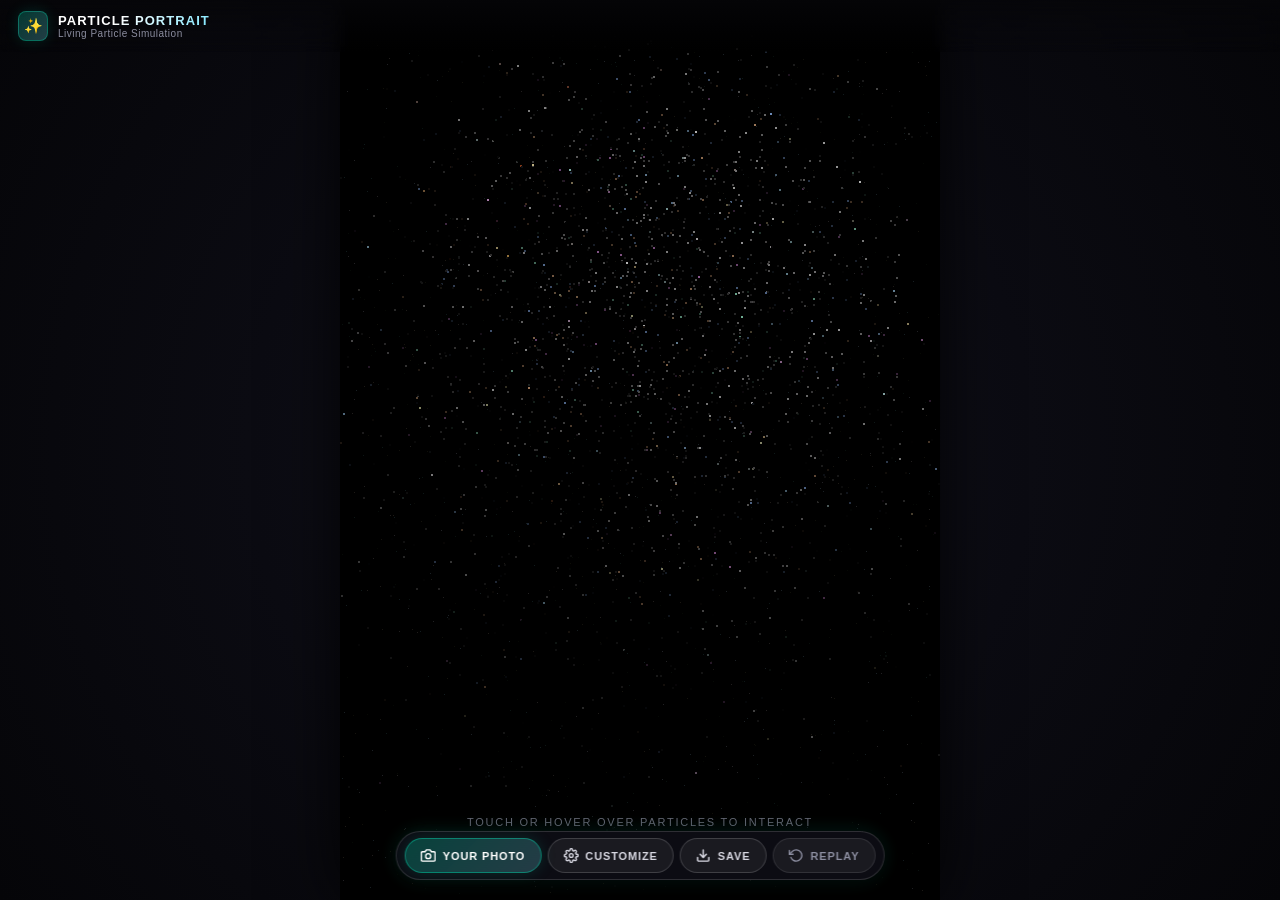
==== index.html @ d7e00491 "Remove duplicate Your Photo and Customize buttons, consolidating into single clean bottom action bar" ====
<!DOCTYPE html>
<html lang="en">
<head>
  <meta charset="UTF-8">
  <meta name="viewport" content="width=device-width, initial-scale=1.0, maximum-scale=1.0, user-scalable=no, viewport-fit=cover">
  <meta name="description" content="Particle Portrait - Turn any photo into an interactive living particle simulation with fluid physics and 60 FPS performance.">
  <title>Particle Portrait - Living Particle Simulation</title>
  <link rel="stylesheet" href="style.css">
</head>
<body>

  <!-- Fullscreen Interactive Stage -->
  <main id="stage">
    <canvas id="canvas" aria-label="Particle Portrait Canvas"></canvas>
  </main>

  <!-- Top App Header with App Name & Branding -->
  <header id="app-header" class="app-header">
    <div class="brand">
      <div class="brand-badge" aria-hidden="true">✨</div>
      <div class="brand-meta">
        <h1 class="brand-title">Particle Portrait</h1>
        <span class="brand-sub">Living Particle Simulation</span>
      </div>
    </div>
  </header>

  <!-- Floating Action Bar: Revealed Once Rendered (Your Photo, Customize, Save, Replay) -->
  <div id="render-actions-bar" class="render-actions-bar hidden" role="toolbar" aria-label="Portrait Actions">
    <label class="action-pill action-upload" title="Upload your own photo or selfie">
      <svg width="15" height="15" viewBox="0 0 24 24" fill="none" stroke="currentColor" stroke-width="2.2" stroke-linecap="round" stroke-linejoin="round">
        <path d="M23 19a2 2 0 0 1-2 2H3a2 2 0 0 1-2-2V8a2 2 0 0 1 2-2h4l2-3h6l2 3h4a2 2 0 0 1 2 2z"></path>
        <circle cx="12" cy="13" r="4"></circle>
      </svg>
      <span>Your Photo</span>
      <input type="file" id="f-dock" accept="image/*" hidden>
    </label>

    <button id="quick-customize-btn" class="action-pill action-customize" title="Customize Particles, Physics & Colors">
      <svg width="15" height="15" viewBox="0 0 24 24" fill="none" stroke="currentColor" stroke-width="2.2" stroke-linecap="round" stroke-linejoin="round">
        <circle cx="12" cy="12" r="3"></circle>
        <path d="M19.4 15a1.65 1.65 0 0 0 .33 1.82l.06.06a2 2 0 0 1 0 2.83 2 2 0 0 1-2.83 0l-.06-.06a1.65 1.65 0 0 0-1.82-.33 1.65 1.65 0 0 0-1 1.51V21a2 2 0 0 1-2 2 2 2 0 0 1-2-2v-.09A1.65 1.65 0 0 0 9 19.4a1.65 1.65 0 0 0-1.82.33l-.06.06a2 2 0 0 1-2.83 0 2 2 0 0 1 0-2.83l.06-.06a1.65 1.65 0 0 0 .33-1.82 1.65 1.65 0 0 0-1.51-1H3a2 2 0 0 1-2-2 2 2 0 0 1 2-2h.09A1.65 1.65 0 0 0 4.6 9a1.65 1.65 0 0 0-.33-1.82l-.06-.06a2 2 0 0 1 0-2.83 2 2 0 0 1 2.83 0l.06.06a1.65 1.65 0 0 0 1.82.33H9a1.65 1.65 0 0 0 1-1.51V3a2 2 0 0 1 2-2 2 2 0 0 1 2 2v.09a1.65 1.65 0 0 0 1 1.51 1.65 1.65 0 0 0 1.82-.33l.06-.06a2 2 0 0 1 2.83 0 2 2 0 0 1 0 2.83l-.06.06a1.65 1.65 0 0 0-.33 1.82V9a1.65 1.65 0 0 0 1.51 1H21a2 2 0 0 1 2 2 2 2 0 0 1-2 2h-.09a1.65 1.65 0 0 0-1.51 1z"></path>
      </svg>
      <span>Customize</span>
    </button>

    <button id="quick-save-btn" class="action-pill action-save" title="Save Particle Portrait Image (PNG)">
      <svg width="15" height="15" viewBox="0 0 24 24" fill="none" stroke="currentColor" stroke-width="2.3" stroke-linecap="round" stroke-linejoin="round">
        <path d="M21 15v4a2 2 0 0 1-2 2H5a2 2 0 0 1-2-2v-4"></path>
        <polyline points="7 10 12 15 17 10"></polyline>
        <line x1="12" y1="15" x2="12" y2="3"></line>
      </svg>
      <span>Save</span>
    </button>

    <button id="quick-replay-btn" class="action-pill action-replay" title="Replay Entrance Animation (Space)">
      <svg width="15" height="15" viewBox="0 0 24 24" fill="none" stroke="currentColor" stroke-width="2.2" stroke-linecap="round" stroke-linejoin="round">
        <polyline points="1 4 1 10 7 10"></polyline>
        <path d="M3.51 15a9 9 0 1 0 2.13-9.36L1 10"></path>
      </svg>
      <span>Replay</span>
    </button>
  </div>

  <!-- Backdrop Dimmer Overlay for Mobile & Desktop -->
  <div id="panel-backdrop" class="panel-backdrop"></div>

  <!-- Interactive Customize Panel (Starts COLLAPSED so canvas is 100% visible) -->
  <aside id="controls" class="panel collapsed" role="region" aria-label="Customize Settings">
    <div class="sheet-drag-handle" aria-hidden="true"></div>

    <div class="panel-header">
      <div class="panel-title">
        <h2>Customize Portrait</h2>
        <span class="badge">PRO</span>
      </div>
      <div class="panel-header-actions">
        <button id="replay-btn" class="icon-btn" title="Replay Entrance Animation (Space)">
          <svg width="15" height="15" viewBox="0 0 24 24" fill="none" stroke="currentColor" stroke-width="2.2" stroke-linecap="round" stroke-linejoin="round">
            <polyline points="1 4 1 10 7 10"></polyline>
            <path d="M3.51 15a9 9 0 1 0 2.13-9.36L1 10"></path>
          </svg>
        </button>
        <button id="close-panel-btn" class="icon-btn close-btn" title="Close Customize Panel">
          <svg width="18" height="18" viewBox="0 0 24 24" fill="none" stroke="currentColor" stroke-width="2.2" stroke-linecap="round" stroke-linejoin="round">
            <line x1="18" y1="6" x2="6" y2="18"></line>
            <line x1="6" y1="6" x2="18" y2="18"></line>
          </svg>
        </button>
      </div>
    </div>

    <div id="controls-content">
      <!-- Section 1: Image & Palette -->
      <section class="control-group">
        <div class="section-title">Image &amp; Palette</div>

        <div class="btn-row">
          <label class="btn btn-primary file-input-btn">
            <svg width="13" height="13" viewBox="0 0 24 24" fill="none" stroke="currentColor" stroke-width="2.5">
              <path d="M21 15v4a2 2 0 0 1-2 2H5a2 2 0 0 1-2-2v-4"></path>
              <polyline points="17 8 12 3 7 8"></polyline>
              <line x1="12" y1="3" x2="12" y2="15"></line>
            </svg>
            <span>Upload Photo</span>
            <input type="file" id="file-input" accept="image/*" hidden>
          </label>
          <button type="button" class="btn load-demo-btn">Demo Image</button>
        </div>

        <div class="control-group" style="margin-top: 4px;">
          <label for="palette-mode" class="control-label"><span>Palette Mode</span></label>
          <select id="palette-mode">
            <option value="original">Original + Tints</option>
            <option value="mono">Monochrome (Silver/White)</option>
            <option value="aurora">Aurora (Prismatic HSL)</option>
            <option value="ember">Ember (Fiery Gold Glow)</option>
          </select>
        </div>

        <label class="checkbox-label" style="margin-top: 4px;">
          <span>Auto-remove Backdrop</span>
          <input type="checkbox" id="auto-backdrop" checked>
        </label>
      </section>

      <!-- Section 2: Dynamics & Flow -->
      <section class="control-group">
        <div class="section-title">Particle Dynamics</div>

        <div class="control-group">
          <label for="spacing" class="control-label">
            <span>Spacing (Density)</span>
            <output id="spacing-val">3.0</output>
          </label>
          <input type="range" id="spacing" min="2.5" max="8" step="0.5" value="3">
        </div>

        <div class="control-group">
          <label for="size" class="control-label">
            <span>Particle Size</span>
            <output id="size-val">1.6</output>
          </label>
          <input type="range" id="size" min="0.8" max="5" step="0.1" value="1.6">
        </div>

        <div class="control-group">
          <label for="radius" class="control-label">
            <span>Hover Radius</span>
            <output id="radius-val">40</output>
          </label>
          <input type="range" id="radius" min="15" max="160" step="1" value="40">
        </div>

        <div class="control-group">
          <label for="soft" class="control-label">
            <span>Edge Softness</span>
            <output id="soft-val">0.5</output>
          </label>
          <input type="range" id="soft" min="0" max="1" step="0.05" value="0.5">
        </div>

        <div class="control-group">
          <label for="lift" class="control-label">
            <span>Lift Height</span>
            <output id="lift-val">1.0</output>
          </label>
          <input type="range" id="lift" min="0.2" max="3" step="0.1" value="1">
        </div>

        <div class="control-group">
          <label for="speed" class="control-label">
            <span>Flow Speed</span>
            <output id="speed-val">1.0</output>
          </label>
          <input type="range" id="speed" min="0.3" max="3" step="0.1" value="1">
        </div>

        <div class="control-group">
          <label for="jitter" class="control-label">
            <span>Particle Jitter</span>
            <output id="jitter-val">1.0</output>
          </label>
          <input type="range" id="jitter" min="0" max="3" step="0.1" value="1">
        </div>

        <div class="control-group">
          <label for="shimmer" class="control-label">
            <span>Shimmer Modulation</span>
            <output id="shimmer-val">1.0</output>
          </label>
          <input type="range" id="shimmer" min="0" max="2" step="0.1" value="1">
        </div>
      </section>

      <!-- Section 3: Atmosphere & Color -->
      <section class="control-group">
        <div class="section-title">Atmosphere &amp; Color</div>

        <div class="control-group">
          <label for="fuzz" class="control-label">
            <span>Ambient Dust Fuzz</span>
            <output id="fuzz-val">1.0</output>
          </label>
          <input type="range" id="fuzz" min="0" max="2" step="0.05" value="1">
        </div>

        <div class="control-group">
          <label for="fuzzSize" class="control-label">
            <span>Dust Particle Size</span>
            <output id="fuzzSize-val">1.0</output>
          </label>
          <input type="range" id="fuzzSize" min="1" max="4" step="0.5" value="1">
        </div>

        <div class="control-group">
          <label for="tint" class="control-label">
            <span>Tint Variety</span>
            <output id="tint-val">1.0</output>
          </label>
          <input type="range" id="tint" min="0" max="3" step="0.1" value="1">
        </div>

        <div class="control-group">
          <label for="spread" class="control-label">
            <span>Contrast Spread</span>
            <output id="spread-val">1.0</output>
          </label>
          <input type="range" id="spread" min="0" max="2" step="0.1" value="1">
        </div>

        <div class="control-group">
          <label for="bright" class="control-label">
            <span>Brightness</span>
            <output id="bright-val">1.15</output>
          </label>
          <input type="range" id="bright" min="0.5" max="2" step="0.05" value="1.15">
        </div>

        <div class="control-group">
          <label for="cutoff" class="control-label">
            <span>Dark Threshold</span>
            <output id="cutoff-val">28</output>
          </label>
          <input type="range" id="cutoff" min="0" max="120" step="1" value="28">
        </div>
      </section>

      <!-- Section 4: Canvas Sizing & Fit -->
      <section class="control-group">
        <div class="section-title">Canvas &amp; Fit</div>

        <div class="control-group">
          <label class="control-label"><span>Resolution (px)</span></label>
          <div class="two-col">
            <input type="number" id="cw" min="100" max="3000" placeholder="Auto Width">
            <input type="number" id="ch" min="100" max="3000" placeholder="Auto Height">
          </div>
        </div>

        <label class="checkbox-label" style="margin-top: 4px;">
          <span>Lock Aspect Ratio</span>
          <input type="checkbox" id="keep-ratio" checked>
        </label>

        <div class="control-group" style="margin-top: 4px;">
          <label for="fit" class="control-label"><span>Image Fit</span></label>
          <select id="fit">
            <option value="contain">Contain (Fit screen)</option>
            <option value="cover">Cover (Fill &amp; crop)</option>
            <option value="stretch">Stretch</option>
          </select>
        </div>

        <button type="button" class="btn" id="auto-size" style="margin-top: 4px;">
          <span>Fit Screen (Auto)</span>
        </button>
      </section>

      <!-- Section 5: Export & Record -->
      <section class="control-group">
        <div class="section-title">Export &amp; Capture</div>

        <div class="btn-row">
          <button type="button" class="btn" id="export-png-btn">Export PNG</button>
          <button type="button" class="btn" id="export-webm-btn">Record Video</button>
          <button type="button" class="btn" id="export-settings-btn">JSON</button>
        </div>

        <label class="checkbox-label" style="margin-top: 4px;">
          <span>Transparent PNG</span>
          <input type="checkbox" id="transparent-png">
        </label>

        <div class="control-group" style="margin-top: 4px;">
          <label for="video-seconds" class="control-label"><span>Video Duration (s)</span></label>
          <input type="number" id="video-seconds" min="2" max="30" value="6">
        </div>

        <label class="checkbox-label" style="margin-top: 4px;">
          <span>Record Build-in Entrance</span>
          <input type="checkbox" id="video-build-in" checked>
        </label>

        <div class="status-msg" id="export-msg"></div>
      </section>

      <!-- Section 6: Reset Controls -->
      <section class="control-group">
        <button type="button" class="btn" id="reset-btn">Reset Defaults</button>
      </section>
    </div>

    <!-- Live Diagnostics Footer -->
    <div class="panel-footer">
      <div class="panel-footer-row">
        <span>Performance</span>
        <span id="fps-counter">FPS: 60</span>
      </div>
      <div class="panel-footer-row">
        <span>Particle Count</span>
        <span id="particle-info">Particles: --</span>
      </div>
      <div class="panel-footer-row">
        <span>Stage Buffer</span>
        <span id="res-info">--</span>
      </div>
    </div>
  </aside>

  <!-- Bottom Interaction Hint -->
  <div class="hint" id="hint">Touch or hover over particles to interact</div>

  <script src="app.js" defer></script>
</body>
</html>
---- style.css ----
/* ============================================================
   Particle Portrait - Modern Glassmorphic Stylesheet
   ============================================================ */

:root {
  --bg: #060609;
  --fg: #eef0f6;
  --muted: #8c8ea0;
  --accent: #00d4aa;
  --accent-hover: #1be7be;
  --accent-dim: rgba(0, 212, 170, 0.16);
  --accent-glow: rgba(0, 212, 170, 0.45);
  --cyan: #7ee7ff;
  --purple: #b388ff;
  --panel-bg: rgba(14, 14, 22, 0.9);
  --panel-border: rgba(255, 255, 255, 0.14);
  --input-bg: rgba(10, 10, 16, 0.9);
  --input-border: rgba(255, 255, 255, 0.15);
  --btn-secondary: rgba(255, 255, 255, 0.08);
  --btn-secondary-hover: rgba(255, 255, 255, 0.16);
  --shadow-lg: 0 20px 50px rgba(0, 0, 0, 0.7);
  --shadow-pill: 0 8px 32px rgba(0, 0, 0, 0.6), 0 0 20px rgba(0, 212, 170, 0.15);
  --radius: 16px;
  --radius-sm: 9px;
  --transition: 220ms cubic-bezier(0.16, 1, 0.3, 1);
}

* {
  box-sizing: border-box;
  margin: 0;
  padding: 0;
  -webkit-tap-highlight-color: transparent;
}

html, body {
  height: 100%;
  width: 100%;
  overflow: hidden;
  touch-action: none;
  background: var(--bg);
  color: var(--fg);
  font-family: -apple-system, BlinkMacSystemFont, 'Segoe UI', Roboto, Helvetica, Arial, sans-serif;
  user-select: none;
  -webkit-user-select: none;
}

/* ============================================================
   Canvas Stage & Background
   ============================================================ */

#stage {
  position: fixed;
  inset: 0;
  display: flex;
  align-items: center;
  justify-content: center;
  overflow: hidden;
  background: radial-gradient(circle at center, #11111c 0%, #050508 100%);
  z-index: 1;
  touch-action: none;
}

#canvas {
  display: block;
  margin: auto;
  cursor: crosshair;
  touch-action: none;
  box-shadow: 0 0 60px rgba(0, 0, 0, 0.85);
  max-width: 100vw;
  max-height: 100vh;
}

/* ============================================================
   Top App Header (Branding Only - Clean & Minimal)
   ============================================================ */

.app-header {
  position: fixed;
  top: 0;
  left: 0;
  right: 0;
  height: calc(52px + env(safe-area-inset-top, 0px));
  padding: env(safe-area-inset-top, 0px) 18px 0 18px;
  display: flex;
  align-items: center;
  justify-content: flex-start;
  background: linear-gradient(180deg, rgba(6, 6, 9, 0.75) 0%, rgba(6, 6, 9, 0.2) 65%, rgba(6, 6, 9, 0) 100%);
  backdrop-filter: blur(8px);
  -webkit-backdrop-filter: blur(8px);
  z-index: 30;
  pointer-events: none;
}

.brand {
  display: flex;
  align-items: center;
  gap: 10px;
  pointer-events: auto;
}

.brand-badge {
  font-size: 15px;
  display: flex;
  align-items: center;
  justify-content: center;
  width: 30px;
  height: 30px;
  border-radius: 8px;
  background: linear-gradient(135deg, rgba(0, 212, 170, 0.25) 0%, rgba(126, 231, 255, 0.25) 100%);
  border: 1px solid rgba(0, 212, 170, 0.35);
  box-shadow: 0 0 14px var(--accent-dim);
}

.brand-meta {
  display: flex;
  flex-direction: column;
}

.brand-title {
  font-size: 13px;
  font-weight: 700;
  letter-spacing: 0.08em;
  text-transform: uppercase;
  background: linear-gradient(135deg, #ffffff 40%, var(--cyan) 100%);
  -webkit-background-clip: text;
  -webkit-text-fill-color: transparent;
  line-height: 1.2;
}

.brand-sub {
  font-size: 10px;
  color: var(--muted);
  letter-spacing: 0.05em;
  font-weight: 500;
}

/* ============================================================
   Floating Actions Bar (Single Consolidated Bar Once Rendered)
   ============================================================ */

.render-actions-bar {
  position: fixed;
  bottom: calc(20px + env(safe-area-inset-bottom, 0px));
  left: 50%;
  transform: translate(-50%, 0);
  background: rgba(14, 14, 22, 0.88);
  backdrop-filter: blur(24px);
  -webkit-backdrop-filter: blur(24px);
  border: 1px solid var(--panel-border);
  border-radius: 999px;
  padding: 6px 8px;
  display: flex;
  align-items: center;
  gap: 6px;
  box-shadow: var(--shadow-pill);
  z-index: 25;
  transition: opacity 350ms cubic-bezier(0.16, 1, 0.3, 1), transform 350ms cubic-bezier(0.16, 1, 0.3, 1), visibility 350ms;
  opacity: 1;
  visibility: visible;
  pointer-events: auto;
}

.render-actions-bar.hidden {
  opacity: 0;
  transform: translate(-50%, 25px);
  visibility: hidden;
  pointer-events: none;
}

.action-pill {
  font-family: inherit;
  font-size: 11px;
  font-weight: 600;
  letter-spacing: 0.08em;
  text-transform: uppercase;
  color: #d8d8e2;
  background: rgba(255, 255, 255, 0.06);
  border: 1px solid transparent;
  padding: 9px 15px;
  border-radius: 999px;
  cursor: pointer;
  display: inline-flex;
  align-items: center;
  gap: 7px;
  transition: all var(--transition);
  white-space: nowrap;
}

.action-pill:hover {
  background: rgba(255, 255, 255, 0.14);
  color: #ffffff;
  transform: translateY(-1px);
}

.action-pill:active {
  transform: translateY(0);
}

/* Your Photo Pill (Primary Inviting CTA) */
.action-upload {
  background: linear-gradient(135deg, rgba(0, 212, 170, 0.28) 0%, rgba(126, 231, 255, 0.22) 100%);
  border-color: rgba(0, 212, 170, 0.45);
  color: #ffffff;
  box-shadow: 0 0 16px var(--accent-dim);
}

.action-upload:hover {
  background: linear-gradient(135deg, var(--accent) 0%, var(--cyan) 100%);
  color: #060609;
  border-color: transparent;
  box-shadow: 0 0 24px var(--accent-glow);
}

/* Customize Button */
.action-customize {
  border-color: rgba(255, 255, 255, 0.16);
}

.action-customize:hover {
  border-color: var(--cyan);
  color: var(--cyan);
}

/* Save Button */
.action-save {
  border-color: rgba(255, 255, 255, 0.16);
}

.action-save:hover {
  border-color: var(--accent);
  color: var(--accent);
}

/* Replay Button */
.action-replay {
  border-color: rgba(255, 255, 255, 0.1);
  color: var(--muted);
}

.action-replay:hover {
  color: #ffffff;
  border-color: rgba(255, 255, 255, 0.3);
}

/* ============================================================
   Backdrop Dimmer Overlay
   ============================================================ */

.panel-backdrop {
  position: fixed;
  inset: 0;
  background: rgba(0, 0, 0, 0.65);
  backdrop-filter: blur(4px);
  -webkit-backdrop-filter: blur(4px);
  z-index: 35;
  opacity: 0;
  visibility: hidden;
  pointer-events: none;
  transition: opacity var(--transition), visibility var(--transition);
}

.panel-backdrop.active {
  opacity: 1;
  visibility: visible;
  pointer-events: auto;
}

/* ============================================================
   Customize Panel (Desktop Drawer / Mobile Sheet)
   ============================================================ */

.panel {
  position: fixed;
  top: calc(64px + env(safe-area-inset-top, 0px));
  left: calc(16px + env(safe-area-inset-left, 0px));
  width: 320px;
  max-height: calc(100vh - 90px - env(safe-area-inset-top, 0px) - env(safe-area-inset-bottom, 0px));
  background: var(--panel-bg);
  backdrop-filter: blur(28px);
  -webkit-backdrop-filter: blur(28px);
  border: 1px solid var(--panel-border);
  border-radius: var(--radius);
  box-shadow: var(--shadow-lg);
  display: flex;
  flex-direction: column;
  z-index: 40;
  transition: transform 300ms cubic-bezier(0.16, 1, 0.3, 1), opacity 300ms ease, visibility 300ms;
  opacity: 1;
  visibility: visible;
  transform: translateX(0);
}

.panel.collapsed {
  transform: translateX(-360px);
  opacity: 0;
  visibility: hidden;
  pointer-events: none;
}

.sheet-drag-handle {
  display: none;
}

.panel-header {
  display: flex;
  align-items: center;
  justify-content: space-between;
  padding: 14px 16px;
  border-bottom: 1px solid var(--panel-border);
  background: rgba(255, 255, 255, 0.02);
}

.panel-title {
  display: flex;
  align-items: center;
  gap: 8px;
}

.panel-title h2 {
  font-size: 13px;
  font-weight: 700;
  letter-spacing: 0.12em;
  text-transform: uppercase;
  color: #ffffff;
}

.panel-title .badge {
  font-size: 9px;
  font-weight: 700;
  letter-spacing: 0.08em;
  padding: 2px 6px;
  border-radius: 4px;
  background: var(--accent-dim);
  color: var(--accent);
  border: 1px solid rgba(0, 212, 170, 0.3);
}

.panel-header-actions {
  display: flex;
  align-items: center;
  gap: 6px;
}

.icon-btn {
  width: 30px;
  height: 30px;
  border: none;
  background: transparent;
  color: var(--muted);
  border-radius: 7px;
  display: flex;
  align-items: center;
  justify-content: center;
  cursor: pointer;
  transition: all var(--transition);
}

.icon-btn:hover {
  background: var(--btn-secondary);
  color: #ffffff;
}

.close-btn:hover {
  color: #ff6b6b;
  background: rgba(255, 107, 107, 0.15);
}

#controls-content {
  flex: 1;
  overflow-y: auto;
  padding: 16px;
  display: flex;
  flex-direction: column;
  gap: 18px;
}

/* ============================================================
   Section Headings & Controls
   ============================================================ */

.section-title {
  font-size: 10px;
  font-weight: 700;
  letter-spacing: 0.16em;
  text-transform: uppercase;
  color: var(--cyan);
  margin-bottom: 6px;
  display: flex;
  align-items: center;
  gap: 6px;
}

.section-title::after {
  content: "";
  flex: 1;
  height: 1px;
  background: rgba(255, 255, 255, 0.08);
}

.control-group {
  display: flex;
  flex-direction: column;
  gap: 6px;
}

.control-label {
  display: flex;
  justify-content: space-between;
  align-items: center;
  font-size: 11px;
  letter-spacing: 0.06em;
  text-transform: uppercase;
  color: var(--muted);
}

.control-label output {
  font-family: ui-monospace, Menlo, Consolas, monospace;
  color: var(--accent);
  font-weight: 600;
  font-size: 11px;
  font-variant-numeric: tabular-nums;
}

/* Sliders */
input[type="range"] {
  -webkit-appearance: none;
  appearance: none;
  width: 100%;
  height: 6px;
  background: var(--input-border);
  border-radius: 3px;
  outline: none;
  cursor: pointer;
  transition: background var(--transition);
}

input[type="range"]:hover {
  background: rgba(255, 255, 255, 0.25);
}

input[type="range"]::-webkit-slider-thumb {
  -webkit-appearance: none;
  appearance: none;
  width: 16px;
  height: 16px;
  background: var(--accent);
  border-radius: 50%;
  cursor: pointer;
  box-shadow: 0 0 10px var(--accent-glow);
  transition: transform var(--transition), box-shadow var(--transition);
}

input[type="range"]::-webkit-slider-thumb:hover {
  transform: scale(1.25);
  box-shadow: 0 0 14px var(--accent);
}

input[type="range"]::-moz-range-thumb {
  width: 16px;
  height: 16px;
  background: var(--accent);
  border: none;
  border-radius: 50%;
  cursor: pointer;
}

/* Select Dropdowns */
select {
  width: 100%;
  background: var(--input-bg);
  color: var(--fg);
  border: 1px solid var(--input-border);
  padding: 8px 10px;
  border-radius: var(--radius-sm);
  font-family: inherit;
  font-size: 11px;
  outline: none;
  cursor: pointer;
  transition: border-color var(--transition);
}

select:hover, select:focus {
  border-color: var(--accent);
}

/* Number Inputs */
input[type="number"] {
  width: 100%;
  background: var(--input-bg);
  color: var(--fg);
  border: 1px solid var(--input-border);
  padding: 7px 10px;
  border-radius: var(--radius-sm);
  font-family: ui-monospace, Menlo, Consolas, monospace;
  font-size: 11px;
  outline: none;
  transition: border-color var(--transition);
}

input[type="number"]:focus {
  border-color: var(--accent);
}

.two-col {
  display: flex;
  gap: 8px;
}

/* Checkbox Labels */
.checkbox-label {
  display: flex;
  align-items: center;
  justify-content: space-between;
  font-size: 11px;
  letter-spacing: 0.06em;
  text-transform: uppercase;
  color: var(--fg);
  cursor: pointer;
}

.checkbox-label input[type="checkbox"] {
  width: 16px;
  height: 16px;
  accent-color: var(--accent);
  cursor: pointer;
}

/* Buttons */
.btn-row {
  display: flex;
  gap: 8px;
}

.btn {
  flex: 1;
  display: inline-flex;
  align-items: center;
  justify-content: center;
  gap: 6px;
  padding: 8px 12px;
  border: 1px solid var(--panel-border);
  border-radius: var(--radius-sm);
  font-family: inherit;
  font-size: 10px;
  font-weight: 600;
  letter-spacing: 0.08em;
  text-transform: uppercase;
  cursor: pointer;
  transition: all var(--transition);
  background: var(--btn-secondary);
  color: var(--fg);
}

.btn:hover {
  background: var(--btn-secondary-hover);
  border-color: rgba(255, 255, 255, 0.3);
  color: #ffffff;
  transform: translateY(-1px);
}

.btn:active {
  transform: translateY(0);
}

.btn-primary {
  background: var(--accent);
  border-color: var(--accent);
  color: #060609;
}

.btn-primary:hover {
  background: var(--accent-hover);
  border-color: var(--accent-hover);
  box-shadow: 0 0 16px var(--accent-dim);
  color: #000000;
}

.file-input-btn {
  width: 100%;
}

/* Status Messages */
.status-msg {
  font-size: 11px;
  font-family: ui-monospace, Menlo, Consolas, monospace;
  color: var(--cyan);
  min-height: 16px;
  text-align: center;
  padding: 4px 0;
  transition: color var(--transition);
}

/* Footer Diagnostics */
.panel-footer {
  margin-top: auto;
  padding: 12px 16px;
  border-top: 1px solid var(--panel-border);
  background: rgba(0, 0, 0, 0.2);
  display: flex;
  flex-direction: column;
  gap: 4px;
  font-size: 10px;
  letter-spacing: 0.04em;
  color: var(--muted);
  font-family: ui-monospace, Menlo, Consolas, monospace;
}

.panel-footer-row {
  display: flex;
  justify-content: space-between;
}

.panel-footer-row span:last-child {
  color: var(--accent);
  font-weight: 600;
}

/* ============================================================
   Bottom Interaction Hint
   ============================================================ */

.hint {
  position: fixed;
  left: 0;
  right: 0;
  bottom: calc(72px + env(safe-area-inset-bottom, 0px));
  text-align: center;
  font-size: 11px;
  letter-spacing: 0.16em;
  text-transform: uppercase;
  color: var(--muted);
  opacity: 0.75;
  pointer-events: none;
  transition: opacity 800ms ease;
  z-index: 10;
  text-shadow: 0 2px 8px rgba(0, 0, 0, 0.9);
}

/* ============================================================
   Scrollbars
   ============================================================ */

#controls-content::-webkit-scrollbar {
  width: 5px;
}

#controls-content::-webkit-scrollbar-track {
  background: transparent;
}

#controls-content::-webkit-scrollbar-thumb {
  background: rgba(255, 255, 255, 0.15);
  border-radius: 3px;
}

#controls-content::-webkit-scrollbar-thumb:hover {
  background: rgba(255, 255, 255, 0.3);
}

/* ============================================================
   Drag & Drop Screen Overlay
   ============================================================ */

body.drag::after {
  content: "Drop image to create portrait";
  position: fixed;
  inset: 0;
  display: flex;
  align-items: center;
  justify-content: center;
  background: rgba(4, 4, 8, 0.88);
  backdrop-filter: blur(10px);
  -webkit-backdrop-filter: blur(10px);
  color: var(--accent);
  letter-spacing: 0.22em;
  text-transform: uppercase;
  font-size: 16px;
  font-weight: 700;
  border: 3px dashed var(--accent);
  margin: 16px;
  border-radius: 20px;
  z-index: 999;
  pointer-events: none;
}

/* ============================================================
   Mobile Responsiveness (Modal Bottom Sheet)
   ============================================================ */

@media (max-width: 768px) {
  .brand-sub {
    display: none;
  }

  .render-actions-bar {
    width: calc(100% - 24px);
    max-width: 440px;
    justify-content: space-around;
    padding: 6px 6px;
  }

  .action-pill {
    padding: 8px 10px;
    font-size: 10px;
    gap: 5px;
  }

  /* Bottom sheet modal on mobile */
  .panel {
    top: auto;
    bottom: 0;
    left: 0;
    right: 0;
    width: 100%;
    max-height: 75vh;
    border-radius: var(--radius) var(--radius) 0 0;
    border-bottom: none;
    transform: translateY(105%);
    box-shadow: 0 -10px 40px rgba(0, 0, 0, 0.8);
  }

  .sheet-drag-handle {
    display: block;
    width: 36px;
    height: 4px;
    background: rgba(255, 255, 255, 0.3);
    border-radius: 2px;
    margin: 8px auto 2px auto;
  }

  .panel.open {
    transform: translateY(0);
    visibility: visible;
    opacity: 1;
  }

  .panel.collapsed {
    transform: translateY(105%);
    opacity: 0;
  }

  .hint {
    bottom: calc(78px + env(safe-area-inset-bottom, 0px));
    font-size: 10px;
  }
}
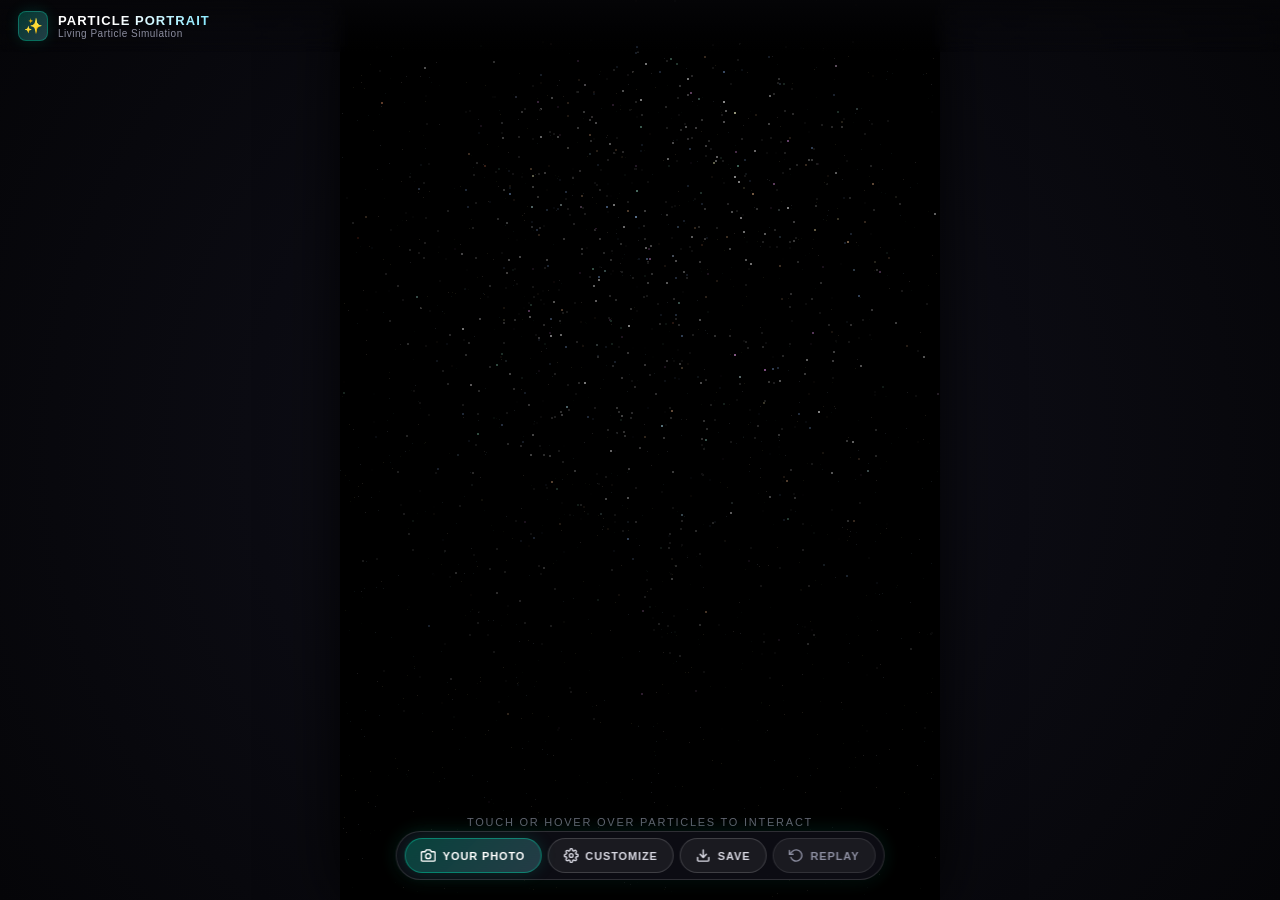
==== commit 505059e1: "Add High Contrast Monochrome mode, Subject Focus vignette background removal, and Studio Noir 1-clic" ====
--- a/index.html
+++ b/index.html
@@ -3,7 +3,7 @@
 <head>
   <meta charset="UTF-8">
   <meta name="viewport" content="width=device-width, initial-scale=1.0, maximum-scale=1.0, user-scalable=no, viewport-fit=cover">
-  <meta name="description" content="Particle Portrait - Turn any photo into an interactive living particle simulation with fluid physics and 60 FPS performance.">
+  <meta name="description" content="Particle Portrait - Turn any photo into an interactive living particle simulation with fluid physics, high contrast monochrome, and subject focus.">
   <title>Particle Portrait - Living Particle Simulation</title>
   <link rel="stylesheet" href="style.css">
 </head>
@@ -91,7 +91,76 @@
     </div>
 
     <div id="controls-content">
-      <!-- Section 1: Image & Palette -->
+      <!-- Section 1: One-Click Presets -->
+      <section class="control-group">
+        <div class="section-title">One-Click Presets</div>
+        <div class="preset-grid">
+          <button type="button" class="preset-btn" id="preset-noir" title="Dramatic black & white with deep blacks, high contrast and subject focus">
+            <span class="preset-icon">📷</span>
+            <span class="preset-name">Studio Noir</span>
+            <span class="preset-desc">High Contrast Mono + Subject Focus</span>
+          </button>
+          <button type="button" class="preset-btn active" id="preset-color" title="Original vibrant image colors">
+            <span class="preset-icon">🎨</span>
+            <span class="preset-name">True Color</span>
+            <span class="preset-desc">Original Palette &amp; Natural Tone</span>
+          </button>
+          <button type="button" class="preset-btn" id="preset-aurora" title="Prismatic rainbow HSL gradient">
+            <span class="preset-icon">🌌</span>
+            <span class="preset-name">Aurora Glow</span>
+            <span class="preset-desc">Prismatic Neon Spectrum</span>
+          </button>
+          <button type="button" class="preset-btn" id="preset-ember" title="Fiery warm glow">
+            <span class="preset-icon">🔥</span>
+            <span class="preset-name">Ember Flame</span>
+            <span class="preset-desc">Warm Gold &amp; Radiant Glow</span>
+          </button>
+        </div>
+      </section>
+
+      <!-- Section 2: Subject Focus & Background Removal -->
+      <section class="control-group">
+        <div class="section-title">Subject Focus &amp; Isolation</div>
+
+        <div class="control-group">
+          <label for="contrast" class="control-label">
+            <span>Contrast (Punch)</span>
+            <output id="contrast-val">1.0</output>
+          </label>
+          <input type="range" id="contrast" min="0.5" max="3.0" step="0.1" value="1.0">
+        </div>
+
+        <div class="control-group">
+          <label for="subjectFocus" class="control-label">
+            <span>Subject Focus (Vignette)</span>
+            <output id="subjectFocus-val">0.0</output>
+          </label>
+          <input type="range" id="subjectFocus" min="0" max="2.0" step="0.1" value="0">
+        </div>
+
+        <div class="control-group">
+          <label for="cutoff" class="control-label">
+            <span>Dark Background Cutoff</span>
+            <output id="cutoff-val">28</output>
+          </label>
+          <input type="range" id="cutoff" min="0" max="120" step="1" value="28">
+        </div>
+
+        <div class="control-group">
+          <label for="brightCutoff" class="control-label">
+            <span>Light Background Cutoff</span>
+            <output id="brightCutoff-val">255</output>
+          </label>
+          <input type="range" id="brightCutoff" min="120" max="255" step="1" value="255">
+        </div>
+
+        <label class="checkbox-label" style="margin-top: 4px;">
+          <span>Smart Backdrop Removal</span>
+          <input type="checkbox" id="auto-backdrop" checked>
+        </label>
+      </section>
+
+      <!-- Section 3: Image & Palette -->
       <section class="control-group">
         <div class="section-title">Image &amp; Palette</div>
 
@@ -111,20 +180,16 @@
         <div class="control-group" style="margin-top: 4px;">
           <label for="palette-mode" class="control-label"><span>Palette Mode</span></label>
           <select id="palette-mode">
-            <option value="original">Original + Tints</option>
-            <option value="mono">Monochrome (Silver/White)</option>
+            <option value="original">Original + Dynamic Tints</option>
+            <option value="high-contrast-mono">High Contrast Noir (Dramatic B&amp;W)</option>
+            <option value="mono">Monochrome (Soft Silver B&amp;W)</option>
             <option value="aurora">Aurora (Prismatic HSL)</option>
             <option value="ember">Ember (Fiery Gold Glow)</option>
           </select>
         </div>
-
-        <label class="checkbox-label" style="margin-top: 4px;">
-          <span>Auto-remove Backdrop</span>
-          <input type="checkbox" id="auto-backdrop" checked>
-        </label>
-      </section>
-
-      <!-- Section 2: Dynamics & Flow -->
+      </section>
+
+      <!-- Section 4: Dynamics & Flow -->
       <section class="control-group">
         <div class="section-title">Particle Dynamics</div>
 
@@ -193,9 +258,17 @@
         </div>
       </section>
 
-      <!-- Section 3: Atmosphere & Color -->
+      <!-- Section 5: Atmosphere & Color -->
       <section class="control-group">
         <div class="section-title">Atmosphere &amp; Color</div>
+
+        <div class="control-group">
+          <label for="bright" class="control-label">
+            <span>Brightness</span>
+            <output id="bright-val">1.15</output>
+          </label>
+          <input type="range" id="bright" min="0.5" max="2" step="0.05" value="1.15">
+        </div>
 
         <div class="control-group">
           <label for="fuzz" class="control-label">
@@ -228,25 +301,9 @@
           </label>
           <input type="range" id="spread" min="0" max="2" step="0.1" value="1">
         </div>
-
-        <div class="control-group">
-          <label for="bright" class="control-label">
-            <span>Brightness</span>
-            <output id="bright-val">1.15</output>
-          </label>
-          <input type="range" id="bright" min="0.5" max="2" step="0.05" value="1.15">
-        </div>
-
-        <div class="control-group">
-          <label for="cutoff" class="control-label">
-            <span>Dark Threshold</span>
-            <output id="cutoff-val">28</output>
-          </label>
-          <input type="range" id="cutoff" min="0" max="120" step="1" value="28">
-        </div>
-      </section>
-
-      <!-- Section 4: Canvas Sizing & Fit -->
+      </section>
+
+      <!-- Section 6: Canvas Sizing & Fit -->
       <section class="control-group">
         <div class="section-title">Canvas &amp; Fit</div>
 
@@ -277,7 +334,7 @@
         </button>
       </section>
 
-      <!-- Section 5: Export & Record -->
+      <!-- Section 7: Export & Record -->
       <section class="control-group">
         <div class="section-title">Export &amp; Capture</div>
 
@@ -305,7 +362,7 @@
         <div class="status-msg" id="export-msg"></div>
       </section>
 
-      <!-- Section 6: Reset Controls -->
+      <!-- Section 8: Reset Controls -->
       <section class="control-group">
         <button type="button" class="btn" id="reset-btn">Reset Defaults</button>
       </section>
--- a/style.css
+++ b/style.css
@@ -12,7 +12,7 @@
   --accent-glow: rgba(0, 212, 170, 0.45);
   --cyan: #7ee7ff;
   --purple: #b388ff;
-  --panel-bg: rgba(14, 14, 22, 0.9);
+  --panel-bg: rgba(14, 14, 22, 0.92);
   --panel-border: rgba(255, 255, 255, 0.14);
   --input-bg: rgba(10, 10, 16, 0.9);
   --input-border: rgba(255, 255, 255, 0.15);
@@ -372,6 +372,61 @@
   display: flex;
   flex-direction: column;
   gap: 18px;
+}
+
+/* ============================================================
+   Preset Grid & Preset Cards
+   ============================================================ */
+
+.preset-grid {
+  display: grid;
+  grid-template-columns: repeat(2, 1fr);
+  gap: 8px;
+}
+
+.preset-btn {
+  background: var(--input-bg);
+  border: 1px solid var(--panel-border);
+  border-radius: var(--radius-sm);
+  padding: 9px 10px;
+  cursor: pointer;
+  display: flex;
+  flex-direction: column;
+  gap: 2px;
+  text-align: left;
+  transition: all var(--transition);
+  font-family: inherit;
+}
+
+.preset-btn:hover {
+  border-color: var(--cyan);
+  background: rgba(255, 255, 255, 0.08);
+  transform: translateY(-1px);
+}
+
+.preset-btn.active {
+  border-color: var(--accent);
+  background: rgba(0, 212, 170, 0.12);
+  box-shadow: 0 0 12px var(--accent-dim);
+}
+
+.preset-icon {
+  font-size: 15px;
+  margin-bottom: 2px;
+}
+
+.preset-name {
+  font-size: 10px;
+  font-weight: 700;
+  letter-spacing: 0.06em;
+  text-transform: uppercase;
+  color: #ffffff;
+}
+
+.preset-desc {
+  font-size: 9px;
+  color: var(--muted);
+  line-height: 1.25;
 }
 
 /* ============================================================
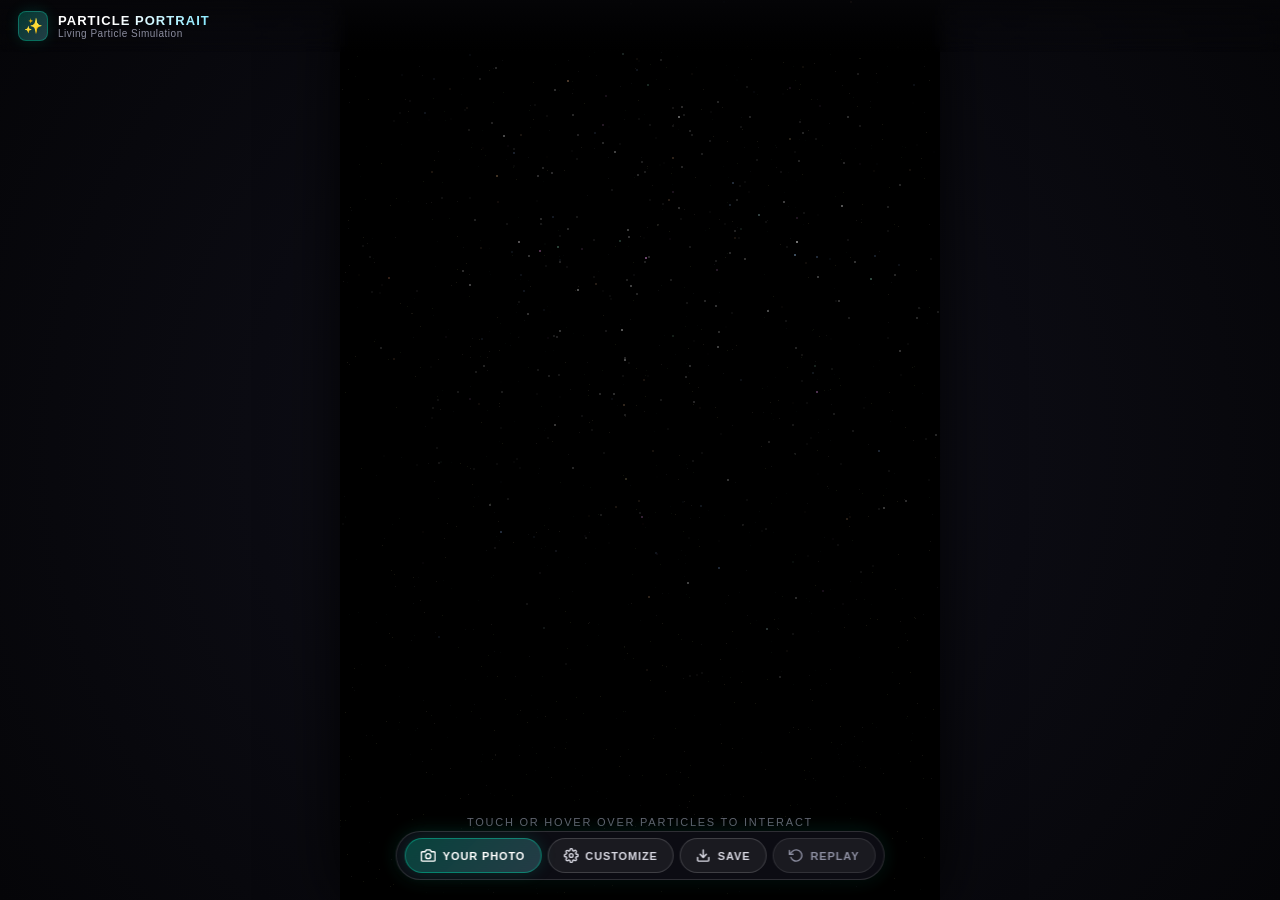
==== commit 77cce088: "Revert "Add High Contrast Monochrome mode, Subject Focus vignette background removal, and Studio Noi" ====
--- a/index.html
+++ b/index.html
@@ -3,7 +3,7 @@
 <head>
   <meta charset="UTF-8">
   <meta name="viewport" content="width=device-width, initial-scale=1.0, maximum-scale=1.0, user-scalable=no, viewport-fit=cover">
-  <meta name="description" content="Particle Portrait - Turn any photo into an interactive living particle simulation with fluid physics, high contrast monochrome, and subject focus.">
+  <meta name="description" content="Particle Portrait - Turn any photo into an interactive living particle simulation with fluid physics and 60 FPS performance.">
   <title>Particle Portrait - Living Particle Simulation</title>
   <link rel="stylesheet" href="style.css">
 </head>
@@ -91,76 +91,7 @@
     </div>
 
     <div id="controls-content">
-      <!-- Section 1: One-Click Presets -->
-      <section class="control-group">
-        <div class="section-title">One-Click Presets</div>
-        <div class="preset-grid">
-          <button type="button" class="preset-btn" id="preset-noir" title="Dramatic black & white with deep blacks, high contrast and subject focus">
-            <span class="preset-icon">📷</span>
-            <span class="preset-name">Studio Noir</span>
-            <span class="preset-desc">High Contrast Mono + Subject Focus</span>
-          </button>
-          <button type="button" class="preset-btn active" id="preset-color" title="Original vibrant image colors">
-            <span class="preset-icon">🎨</span>
-            <span class="preset-name">True Color</span>
-            <span class="preset-desc">Original Palette &amp; Natural Tone</span>
-          </button>
-          <button type="button" class="preset-btn" id="preset-aurora" title="Prismatic rainbow HSL gradient">
-            <span class="preset-icon">🌌</span>
-            <span class="preset-name">Aurora Glow</span>
-            <span class="preset-desc">Prismatic Neon Spectrum</span>
-          </button>
-          <button type="button" class="preset-btn" id="preset-ember" title="Fiery warm glow">
-            <span class="preset-icon">🔥</span>
-            <span class="preset-name">Ember Flame</span>
-            <span class="preset-desc">Warm Gold &amp; Radiant Glow</span>
-          </button>
-        </div>
-      </section>
-
-      <!-- Section 2: Subject Focus & Background Removal -->
-      <section class="control-group">
-        <div class="section-title">Subject Focus &amp; Isolation</div>
-
-        <div class="control-group">
-          <label for="contrast" class="control-label">
-            <span>Contrast (Punch)</span>
-            <output id="contrast-val">1.0</output>
-          </label>
-          <input type="range" id="contrast" min="0.5" max="3.0" step="0.1" value="1.0">
-        </div>
-
-        <div class="control-group">
-          <label for="subjectFocus" class="control-label">
-            <span>Subject Focus (Vignette)</span>
-            <output id="subjectFocus-val">0.0</output>
-          </label>
-          <input type="range" id="subjectFocus" min="0" max="2.0" step="0.1" value="0">
-        </div>
-
-        <div class="control-group">
-          <label for="cutoff" class="control-label">
-            <span>Dark Background Cutoff</span>
-            <output id="cutoff-val">28</output>
-          </label>
-          <input type="range" id="cutoff" min="0" max="120" step="1" value="28">
-        </div>
-
-        <div class="control-group">
-          <label for="brightCutoff" class="control-label">
-            <span>Light Background Cutoff</span>
-            <output id="brightCutoff-val">255</output>
-          </label>
-          <input type="range" id="brightCutoff" min="120" max="255" step="1" value="255">
-        </div>
-
-        <label class="checkbox-label" style="margin-top: 4px;">
-          <span>Smart Backdrop Removal</span>
-          <input type="checkbox" id="auto-backdrop" checked>
-        </label>
-      </section>
-
-      <!-- Section 3: Image & Palette -->
+      <!-- Section 1: Image & Palette -->
       <section class="control-group">
         <div class="section-title">Image &amp; Palette</div>
 
@@ -180,16 +111,20 @@
         <div class="control-group" style="margin-top: 4px;">
           <label for="palette-mode" class="control-label"><span>Palette Mode</span></label>
           <select id="palette-mode">
-            <option value="original">Original + Dynamic Tints</option>
-            <option value="high-contrast-mono">High Contrast Noir (Dramatic B&amp;W)</option>
-            <option value="mono">Monochrome (Soft Silver B&amp;W)</option>
+            <option value="original">Original + Tints</option>
+            <option value="mono">Monochrome (Silver/White)</option>
             <option value="aurora">Aurora (Prismatic HSL)</option>
             <option value="ember">Ember (Fiery Gold Glow)</option>
           </select>
         </div>
-      </section>
-
-      <!-- Section 4: Dynamics & Flow -->
+
+        <label class="checkbox-label" style="margin-top: 4px;">
+          <span>Auto-remove Backdrop</span>
+          <input type="checkbox" id="auto-backdrop" checked>
+        </label>
+      </section>
+
+      <!-- Section 2: Dynamics & Flow -->
       <section class="control-group">
         <div class="section-title">Particle Dynamics</div>
 
@@ -258,9 +193,41 @@
         </div>
       </section>
 
-      <!-- Section 5: Atmosphere & Color -->
+      <!-- Section 3: Atmosphere & Color -->
       <section class="control-group">
         <div class="section-title">Atmosphere &amp; Color</div>
+
+        <div class="control-group">
+          <label for="fuzz" class="control-label">
+            <span>Ambient Dust Fuzz</span>
+            <output id="fuzz-val">1.0</output>
+          </label>
+          <input type="range" id="fuzz" min="0" max="2" step="0.05" value="1">
+        </div>
+
+        <div class="control-group">
+          <label for="fuzzSize" class="control-label">
+            <span>Dust Particle Size</span>
+            <output id="fuzzSize-val">1.0</output>
+          </label>
+          <input type="range" id="fuzzSize" min="1" max="4" step="0.5" value="1">
+        </div>
+
+        <div class="control-group">
+          <label for="tint" class="control-label">
+            <span>Tint Variety</span>
+            <output id="tint-val">1.0</output>
+          </label>
+          <input type="range" id="tint" min="0" max="3" step="0.1" value="1">
+        </div>
+
+        <div class="control-group">
+          <label for="spread" class="control-label">
+            <span>Contrast Spread</span>
+            <output id="spread-val">1.0</output>
+          </label>
+          <input type="range" id="spread" min="0" max="2" step="0.1" value="1">
+        </div>
 
         <div class="control-group">
           <label for="bright" class="control-label">
@@ -271,39 +238,15 @@
         </div>
 
         <div class="control-group">
-          <label for="fuzz" class="control-label">
-            <span>Ambient Dust Fuzz</span>
-            <output id="fuzz-val">1.0</output>
-          </label>
-          <input type="range" id="fuzz" min="0" max="2" step="0.05" value="1">
-        </div>
-
-        <div class="control-group">
-          <label for="fuzzSize" class="control-label">
-            <span>Dust Particle Size</span>
-            <output id="fuzzSize-val">1.0</output>
-          </label>
-          <input type="range" id="fuzzSize" min="1" max="4" step="0.5" value="1">
-        </div>
-
-        <div class="control-group">
-          <label for="tint" class="control-label">
-            <span>Tint Variety</span>
-            <output id="tint-val">1.0</output>
-          </label>
-          <input type="range" id="tint" min="0" max="3" step="0.1" value="1">
-        </div>
-
-        <div class="control-group">
-          <label for="spread" class="control-label">
-            <span>Contrast Spread</span>
-            <output id="spread-val">1.0</output>
-          </label>
-          <input type="range" id="spread" min="0" max="2" step="0.1" value="1">
-        </div>
-      </section>
-
-      <!-- Section 6: Canvas Sizing & Fit -->
+          <label for="cutoff" class="control-label">
+            <span>Dark Threshold</span>
+            <output id="cutoff-val">28</output>
+          </label>
+          <input type="range" id="cutoff" min="0" max="120" step="1" value="28">
+        </div>
+      </section>
+
+      <!-- Section 4: Canvas Sizing & Fit -->
       <section class="control-group">
         <div class="section-title">Canvas &amp; Fit</div>
 
@@ -334,7 +277,7 @@
         </button>
       </section>
 
-      <!-- Section 7: Export & Record -->
+      <!-- Section 5: Export & Record -->
       <section class="control-group">
         <div class="section-title">Export &amp; Capture</div>
 
@@ -362,7 +305,7 @@
         <div class="status-msg" id="export-msg"></div>
       </section>
 
-      <!-- Section 8: Reset Controls -->
+      <!-- Section 6: Reset Controls -->
       <section class="control-group">
         <button type="button" class="btn" id="reset-btn">Reset Defaults</button>
       </section>
--- a/style.css
+++ b/style.css
@@ -12,7 +12,7 @@
   --accent-glow: rgba(0, 212, 170, 0.45);
   --cyan: #7ee7ff;
   --purple: #b388ff;
-  --panel-bg: rgba(14, 14, 22, 0.92);
+  --panel-bg: rgba(14, 14, 22, 0.9);
   --panel-border: rgba(255, 255, 255, 0.14);
   --input-bg: rgba(10, 10, 16, 0.9);
   --input-border: rgba(255, 255, 255, 0.15);
@@ -372,61 +372,6 @@
   display: flex;
   flex-direction: column;
   gap: 18px;
-}
-
-/* ============================================================
-   Preset Grid & Preset Cards
-   ============================================================ */
-
-.preset-grid {
-  display: grid;
-  grid-template-columns: repeat(2, 1fr);
-  gap: 8px;
-}
-
-.preset-btn {
-  background: var(--input-bg);
-  border: 1px solid var(--panel-border);
-  border-radius: var(--radius-sm);
-  padding: 9px 10px;
-  cursor: pointer;
-  display: flex;
-  flex-direction: column;
-  gap: 2px;
-  text-align: left;
-  transition: all var(--transition);
-  font-family: inherit;
-}
-
-.preset-btn:hover {
-  border-color: var(--cyan);
-  background: rgba(255, 255, 255, 0.08);
-  transform: translateY(-1px);
-}
-
-.preset-btn.active {
-  border-color: var(--accent);
-  background: rgba(0, 212, 170, 0.12);
-  box-shadow: 0 0 12px var(--accent-dim);
-}
-
-.preset-icon {
-  font-size: 15px;
-  margin-bottom: 2px;
-}
-
-.preset-name {
-  font-size: 10px;
-  font-weight: 700;
-  letter-spacing: 0.06em;
-  text-transform: uppercase;
-  color: #ffffff;
-}
-
-.preset-desc {
-  font-size: 9px;
-  color: var(--muted);
-  line-height: 1.25;
 }
 
 /* ============================================================
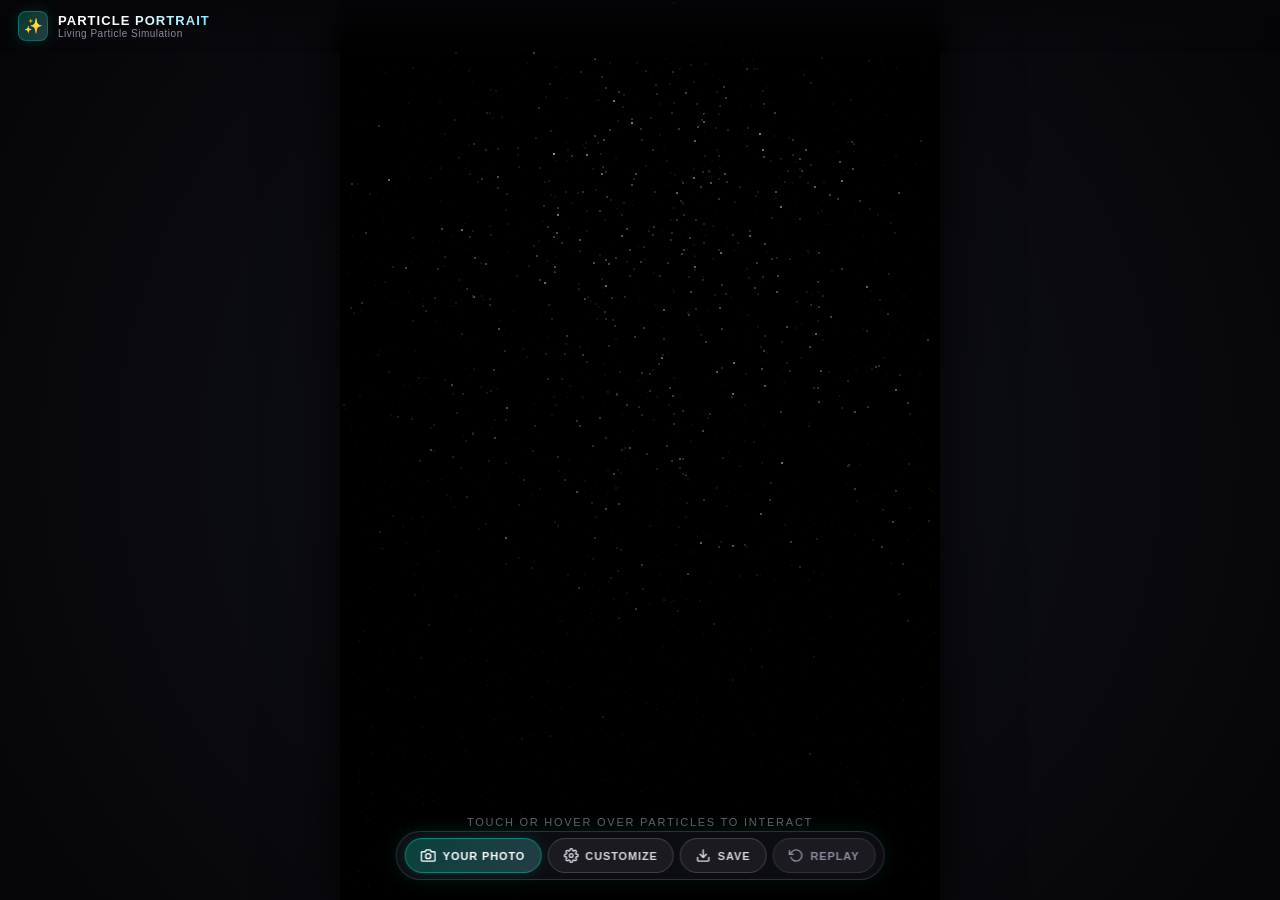
==== commit 66998968: "feat: horizontal tool carousel with active slider, fix reset button, and remove PRO tag" ====
--- a/index.html
+++ b/index.html
@@ -36,7 +36,7 @@
       <input type="file" id="f-dock" accept="image/*" hidden>
     </label>
 
-    <button id="quick-customize-btn" class="action-pill action-customize" title="Customize Particles, Physics & Colors">
+    <button id="quick-customize-btn" class="action-pill action-customize" title="Customize Particles, Physics & Colors" aria-expanded="false">
       <svg width="15" height="15" viewBox="0 0 24 24" fill="none" stroke="currentColor" stroke-width="2.2" stroke-linecap="round" stroke-linejoin="round">
         <circle cx="12" cy="12" r="3"></circle>
         <path d="M19.4 15a1.65 1.65 0 0 0 .33 1.82l.06.06a2 2 0 0 1 0 2.83 2 2 0 0 1-2.83 0l-.06-.06a1.65 1.65 0 0 0-1.82-.33 1.65 1.65 0 0 0-1 1.51V21a2 2 0 0 1-2 2 2 2 0 0 1-2-2v-.09A1.65 1.65 0 0 0 9 19.4a1.65 1.65 0 0 0-1.82.33l-.06.06a2 2 0 0 1-2.83 0 2 2 0 0 1 0-2.83l.06-.06a1.65 1.65 0 0 0 .33-1.82 1.65 1.65 0 0 0-1.51-1H3a2 2 0 0 1-2-2 2 2 0 0 1 2-2h.09A1.65 1.65 0 0 0 4.6 9a1.65 1.65 0 0 0-.33-1.82l-.06-.06a2 2 0 0 1 0-2.83 2 2 0 0 1 2.83 0l.06.06a1.65 1.65 0 0 0 1.82.33H9a1.65 1.65 0 0 0 1-1.51V3a2 2 0 0 1 2-2 2 2 0 0 1 2 2v.09a1.65 1.65 0 0 0 1 1.51 1.65 1.65 0 0 0 1.82-.33l.06-.06a2 2 0 0 1 2.83 0 2 2 0 0 1 0 2.83l-.06.06a1.65 1.65 0 0 0-.33 1.82V9a1.65 1.65 0 0 0 1.51 1H21a2 2 0 0 1 2 2 2 2 0 0 1-2 2h-.09a1.65 1.65 0 0 0-1.51 1z"></path>
@@ -62,27 +62,33 @@
     </button>
   </div>
 
-  <!-- Backdrop Dimmer Overlay for Mobile & Desktop -->
+  <!-- Backdrop Dimmer Overlay -->
   <div id="panel-backdrop" class="panel-backdrop"></div>
 
-  <!-- Interactive Customize Panel (Starts COLLAPSED so canvas is 100% visible) -->
-  <aside id="controls" class="panel collapsed" role="region" aria-label="Customize Settings">
-    <div class="sheet-drag-handle" aria-hidden="true"></div>
+  <!-- Interactive Customize Console (Horizontal Scrollable Tool Carousel + Active Slider) -->
+  <aside id="controls" class="customize-console collapsed" role="region" aria-label="Customize Console">
+    <div class="console-handle" aria-hidden="true"></div>
 
-    <div class="panel-header">
-      <div class="panel-title">
-        <h2>Customize Portrait</h2>
-        <span class="badge">PRO</span>
+    <div class="console-header">
+      <div class="active-tool-info">
+        <span class="active-tool-name" id="active-tool-label">Particle Size</span>
+        <span class="active-tool-val" id="active-tool-value">1.6</span>
       </div>
-      <div class="panel-header-actions">
-        <button id="replay-btn" class="icon-btn" title="Replay Entrance Animation (Space)">
+      <div class="console-header-actions">
+        <button id="console-replay-btn" class="console-icon-btn" title="Replay Entrance Animation (Space)">
           <svg width="15" height="15" viewBox="0 0 24 24" fill="none" stroke="currentColor" stroke-width="2.2" stroke-linecap="round" stroke-linejoin="round">
             <polyline points="1 4 1 10 7 10"></polyline>
             <path d="M3.51 15a9 9 0 1 0 2.13-9.36L1 10"></path>
           </svg>
         </button>
-        <button id="close-panel-btn" class="icon-btn close-btn" title="Close Customize Panel">
-          <svg width="18" height="18" viewBox="0 0 24 24" fill="none" stroke="currentColor" stroke-width="2.2" stroke-linecap="round" stroke-linejoin="round">
+        <button id="reset-btn" class="console-icon-btn" title="Reset All Settings to Defaults">
+          <svg width="15" height="15" viewBox="0 0 24 24" fill="none" stroke="currentColor" stroke-width="2.2" stroke-linecap="round" stroke-linejoin="round">
+            <path d="M3 12a9 9 0 1 0 9-9 9.75 9.75 0 0 0-6.74 2.74L3 8"></path>
+            <path d="M3 3v5h5"></path>
+          </svg>
+        </button>
+        <button id="close-panel-btn" class="console-icon-btn close-btn" title="Close Console">
+          <svg width="16" height="16" viewBox="0 0 24 24" fill="none" stroke="currentColor" stroke-width="2.2" stroke-linecap="round" stroke-linejoin="round">
             <line x1="18" y1="6" x2="6" y2="18"></line>
             <line x1="6" y1="6" x2="18" y2="18"></line>
           </svg>
@@ -90,241 +96,67 @@
       </div>
     </div>
 
-    <div id="controls-content">
-      <!-- Section 1: Image & Palette -->
-      <section class="control-group">
-        <div class="section-title">Image &amp; Palette</div>
+    <!-- Active Tool Control Area (Shows the slider for the active tool) -->
+    <div class="active-control-area">
+      <!-- Universal Active Slider View -->
+      <div id="tool-slider-view" class="tool-view active">
+        <div class="slider-wrapper">
+          <span class="slider-bound min-bound" id="active-slider-min">0.8</span>
+          <input type="range" id="active-slider" min="0.8" max="5.0" step="0.1" value="1.6" aria-label="Tool adjustment slider">
+          <span class="slider-bound max-bound" id="active-slider-max">5.0</span>
+        </div>
+      </div>
 
-        <div class="btn-row">
-          <label class="btn btn-primary file-input-btn">
-            <svg width="13" height="13" viewBox="0 0 24 24" fill="none" stroke="currentColor" stroke-width="2.5">
-              <path d="M21 15v4a2 2 0 0 1-2 2H5a2 2 0 0 1-2-2v-4"></path>
-              <polyline points="17 8 12 3 7 8"></polyline>
-              <line x1="12" y1="3" x2="12" y2="15"></line>
-            </svg>
-            <span>Upload Photo</span>
-            <input type="file" id="file-input" accept="image/*" hidden>
-          </label>
-          <button type="button" class="btn load-demo-btn">Demo Image</button>
+      <!-- Palette Chips View (Active when Palette tool is selected) -->
+      <div id="tool-palette-view" class="tool-view">
+        <div class="palette-chips">
+          <button type="button" class="chip-btn active" data-mode="original">Original + Tints</button>
+          <button type="button" class="chip-btn" data-mode="mono">Monochrome</button>
+          <button type="button" class="chip-btn" data-mode="aurora">Aurora Spectrum</button>
+          <button type="button" class="chip-btn" data-mode="ember">Ember Flame</button>
         </div>
+      </div>
 
-        <div class="control-group" style="margin-top: 4px;">
-          <label for="palette-mode" class="control-label"><span>Palette Mode</span></label>
-          <select id="palette-mode">
-            <option value="original">Original + Tints</option>
-            <option value="mono">Monochrome (Silver/White)</option>
-            <option value="aurora">Aurora (Prismatic HSL)</option>
-            <option value="ember">Ember (Fiery Gold Glow)</option>
-          </select>
-        </div>
-
-        <label class="checkbox-label" style="margin-top: 4px;">
-          <span>Auto-remove Backdrop</span>
-          <input type="checkbox" id="auto-backdrop" checked>
-        </label>
-      </section>
-
-      <!-- Section 2: Dynamics & Flow -->
-      <section class="control-group">
-        <div class="section-title">Particle Dynamics</div>
-
-        <div class="control-group">
-          <label for="spacing" class="control-label">
-            <span>Spacing (Density)</span>
-            <output id="spacing-val">3.0</output>
-          </label>
-          <input type="range" id="spacing" min="2.5" max="8" step="0.5" value="3">
-        </div>
-
-        <div class="control-group">
-          <label for="size" class="control-label">
-            <span>Particle Size</span>
-            <output id="size-val">1.6</output>
-          </label>
-          <input type="range" id="size" min="0.8" max="5" step="0.1" value="1.6">
-        </div>
-
-        <div class="control-group">
-          <label for="radius" class="control-label">
-            <span>Hover Radius</span>
-            <output id="radius-val">40</output>
-          </label>
-          <input type="range" id="radius" min="15" max="160" step="1" value="40">
-        </div>
-
-        <div class="control-group">
-          <label for="soft" class="control-label">
-            <span>Edge Softness</span>
-            <output id="soft-val">0.5</output>
-          </label>
-          <input type="range" id="soft" min="0" max="1" step="0.05" value="0.5">
-        </div>
-
-        <div class="control-group">
-          <label for="lift" class="control-label">
-            <span>Lift Height</span>
-            <output id="lift-val">1.0</output>
-          </label>
-          <input type="range" id="lift" min="0.2" max="3" step="0.1" value="1">
-        </div>
-
-        <div class="control-group">
-          <label for="speed" class="control-label">
-            <span>Flow Speed</span>
-            <output id="speed-val">1.0</output>
-          </label>
-          <input type="range" id="speed" min="0.3" max="3" step="0.1" value="1">
-        </div>
-
-        <div class="control-group">
-          <label for="jitter" class="control-label">
-            <span>Particle Jitter</span>
-            <output id="jitter-val">1.0</output>
-          </label>
-          <input type="range" id="jitter" min="0" max="3" step="0.1" value="1">
-        </div>
-
-        <div class="control-group">
-          <label for="shimmer" class="control-label">
-            <span>Shimmer Modulation</span>
-            <output id="shimmer-val">1.0</output>
-          </label>
-          <input type="range" id="shimmer" min="0" max="2" step="0.1" value="1">
-        </div>
-      </section>
-
-      <!-- Section 3: Atmosphere & Color -->
-      <section class="control-group">
-        <div class="section-title">Atmosphere &amp; Color</div>
-
-        <div class="control-group">
-          <label for="fuzz" class="control-label">
-            <span>Ambient Dust Fuzz</span>
-            <output id="fuzz-val">1.0</output>
-          </label>
-          <input type="range" id="fuzz" min="0" max="2" step="0.05" value="1">
-        </div>
-
-        <div class="control-group">
-          <label for="fuzzSize" class="control-label">
-            <span>Dust Particle Size</span>
-            <output id="fuzzSize-val">1.0</output>
-          </label>
-          <input type="range" id="fuzzSize" min="1" max="4" step="0.5" value="1">
-        </div>
-
-        <div class="control-group">
-          <label for="tint" class="control-label">
-            <span>Tint Variety</span>
-            <output id="tint-val">1.0</output>
-          </label>
-          <input type="range" id="tint" min="0" max="3" step="0.1" value="1">
-        </div>
-
-        <div class="control-group">
-          <label for="spread" class="control-label">
-            <span>Contrast Spread</span>
-            <output id="spread-val">1.0</output>
-          </label>
-          <input type="range" id="spread" min="0" max="2" step="0.1" value="1">
-        </div>
-
-        <div class="control-group">
-          <label for="bright" class="control-label">
-            <span>Brightness</span>
-            <output id="bright-val">1.15</output>
-          </label>
-          <input type="range" id="bright" min="0.5" max="2" step="0.05" value="1.15">
-        </div>
-
-        <div class="control-group">
-          <label for="cutoff" class="control-label">
-            <span>Dark Threshold</span>
-            <output id="cutoff-val">28</output>
-          </label>
-          <input type="range" id="cutoff" min="0" max="120" step="1" value="28">
-        </div>
-      </section>
-
-      <!-- Section 4: Canvas Sizing & Fit -->
-      <section class="control-group">
-        <div class="section-title">Canvas &amp; Fit</div>
-
-        <div class="control-group">
-          <label class="control-label"><span>Resolution (px)</span></label>
-          <div class="two-col">
-            <input type="number" id="cw" min="100" max="3000" placeholder="Auto Width">
-            <input type="number" id="ch" min="100" max="3000" placeholder="Auto Height">
-          </div>
-        </div>
-
-        <label class="checkbox-label" style="margin-top: 4px;">
-          <span>Lock Aspect Ratio</span>
-          <input type="checkbox" id="keep-ratio" checked>
-        </label>
-
-        <div class="control-group" style="margin-top: 4px;">
-          <label for="fit" class="control-label"><span>Image Fit</span></label>
+      <!-- Canvas Dimension & Fit View (Active when Canvas tool is selected) -->
+      <div id="tool-canvas-view" class="tool-view">
+        <div class="canvas-controls-inline">
+          <input type="number" id="cw" min="100" max="3000" placeholder="Auto W">
+          <span>&times;</span>
+          <input type="number" id="ch" min="100" max="3000" placeholder="Auto H">
           <select id="fit">
-            <option value="contain">Contain (Fit screen)</option>
-            <option value="cover">Cover (Fill &amp; crop)</option>
+            <option value="contain">Contain</option>
+            <option value="cover">Cover</option>
             <option value="stretch">Stretch</option>
           </select>
+          <button type="button" class="chip-btn" id="auto-size">Auto Fit</button>
         </div>
+      </div>
 
-        <button type="button" class="btn" id="auto-size" style="margin-top: 4px;">
-          <span>Fit Screen (Auto)</span>
-        </button>
-      </section>
-
-      <!-- Section 5: Export & Record -->
-      <section class="control-group">
-        <div class="section-title">Export &amp; Capture</div>
-
-        <div class="btn-row">
-          <button type="button" class="btn" id="export-png-btn">Export PNG</button>
-          <button type="button" class="btn" id="export-webm-btn">Record Video</button>
-          <button type="button" class="btn" id="export-settings-btn">JSON</button>
+      <!-- Export & Record View (Active when Export tool is selected) -->
+      <div id="tool-export-view" class="tool-view">
+        <div class="export-inline-bar">
+          <button type="button" class="chip-btn chip-primary" id="export-png-btn">Export PNG</button>
+          <label class="chip-toggle">
+            <input type="checkbox" id="transparent-png">
+            <span>Transparent</span>
+          </label>
+          <button type="button" class="chip-btn" id="export-webm-btn">Record Video (6s)</button>
+          <button type="button" class="chip-btn" id="export-settings-btn">JSON</button>
         </div>
-
-        <label class="checkbox-label" style="margin-top: 4px;">
-          <span>Transparent PNG</span>
-          <input type="checkbox" id="transparent-png">
-        </label>
-
-        <div class="control-group" style="margin-top: 4px;">
-          <label for="video-seconds" class="control-label"><span>Video Duration (s)</span></label>
-          <input type="number" id="video-seconds" min="2" max="30" value="6">
-        </div>
-
-        <label class="checkbox-label" style="margin-top: 4px;">
-          <span>Record Build-in Entrance</span>
-          <input type="checkbox" id="video-build-in" checked>
-        </label>
-
-        <div class="status-msg" id="export-msg"></div>
-      </section>
-
-      <!-- Section 6: Reset Controls -->
-      <section class="control-group">
-        <button type="button" class="btn" id="reset-btn">Reset Defaults</button>
-      </section>
+      </div>
     </div>
 
-    <!-- Live Diagnostics Footer -->
-    <div class="panel-footer">
-      <div class="panel-footer-row">
-        <span>Performance</span>
-        <span id="fps-counter">FPS: 60</span>
-      </div>
-      <div class="panel-footer-row">
-        <span>Particle Count</span>
-        <span id="particle-info">Particles: --</span>
-      </div>
-      <div class="panel-footer-row">
-        <span>Stage Buffer</span>
-        <span id="res-info">--</span>
-      </div>
+    <!-- Horizontal Scrollable Tool Carousel -->
+    <nav class="tools-carousel" id="tools-carousel" aria-label="Adjustment Tools">
+      <!-- Generated dynamically in app.js -->
+    </nav>
+
+    <!-- Diagnostics Sub-bar -->
+    <div class="console-diagnostics">
+      <span id="fps-counter">FPS: 60</span>
+      <span id="particle-info">Particles: --</span>
+      <span id="res-info">--</span>
+      <span id="export-msg" class="console-status-msg"></span>
     </div>
   </aside>
 
--- a/style.css
+++ b/style.css
@@ -266,112 +266,401 @@
 }
 
 /* ============================================================
-   Customize Panel (Desktop Drawer / Mobile Sheet)
-   ============================================================ */
-
-.panel {
+   Customize Console (Horizontal Tool Carousel + Active Slider)
+   ============================================================ */
+
+.customize-console {
   position: fixed;
-  top: calc(64px + env(safe-area-inset-top, 0px));
-  left: calc(16px + env(safe-area-inset-left, 0px));
-  width: 320px;
-  max-height: calc(100vh - 90px - env(safe-area-inset-top, 0px) - env(safe-area-inset-bottom, 0px));
-  background: var(--panel-bg);
-  backdrop-filter: blur(28px);
-  -webkit-backdrop-filter: blur(28px);
-  border: 1px solid var(--panel-border);
-  border-radius: var(--radius);
-  box-shadow: var(--shadow-lg);
+  bottom: 0;
+  left: 0;
+  right: 0;
+  width: 100%;
+  max-width: 700px;
+  margin: 0 auto;
+  background: rgba(12, 12, 20, 0.94);
+  backdrop-filter: blur(28px) saturate(180%);
+  -webkit-backdrop-filter: blur(28px) saturate(180%);
+  border: 1px solid rgba(255, 255, 255, 0.12);
+  border-bottom: none;
+  border-radius: 20px 20px 0 0;
+  box-shadow: 0 -16px 48px rgba(0, 0, 0, 0.75);
   display: flex;
   flex-direction: column;
-  z-index: 40;
-  transition: transform 300ms cubic-bezier(0.16, 1, 0.3, 1), opacity 300ms ease, visibility 300ms;
+  overflow: hidden;
+  z-index: 45;
+  transition: transform 320ms cubic-bezier(0.16, 1, 0.3, 1), opacity 320ms ease;
+  transform: translateY(0);
   opacity: 1;
-  visibility: visible;
-  transform: translateX(0);
-}
-
-.panel.collapsed {
-  transform: translateX(-360px);
+}
+
+.customize-console.collapsed {
+  transform: translateY(105%);
   opacity: 0;
-  visibility: hidden;
   pointer-events: none;
 }
 
-.sheet-drag-handle {
-  display: none;
-}
-
-.panel-header {
+.console-handle {
+  width: 36px;
+  height: 4px;
+  background: rgba(255, 255, 255, 0.22);
+  border-radius: 2px;
+  margin: 8px auto 4px auto;
+}
+
+.console-header {
   display: flex;
   align-items: center;
   justify-content: space-between;
-  padding: 14px 16px;
-  border-bottom: 1px solid var(--panel-border);
-  background: rgba(255, 255, 255, 0.02);
-}
-
-.panel-title {
-  display: flex;
-  align-items: center;
+  padding: 6px 18px 8px 18px;
+  border-bottom: 1px solid rgba(255, 255, 255, 0.06);
+}
+
+.active-tool-info {
+  display: flex;
+  align-items: baseline;
   gap: 8px;
 }
 
-.panel-title h2 {
-  font-size: 13px;
+.active-tool-name {
+  font-size: 11px;
   font-weight: 700;
   letter-spacing: 0.12em;
   text-transform: uppercase;
   color: #ffffff;
 }
 
-.panel-title .badge {
-  font-size: 9px;
+.active-tool-val {
+  font-family: ui-monospace, Menlo, Consolas, monospace;
+  font-size: 13px;
   font-weight: 700;
-  letter-spacing: 0.08em;
-  padding: 2px 6px;
-  border-radius: 4px;
-  background: var(--accent-dim);
   color: var(--accent);
-  border: 1px solid rgba(0, 212, 170, 0.3);
-}
-
-.panel-header-actions {
+}
+
+.console-header-actions {
   display: flex;
   align-items: center;
   gap: 6px;
 }
 
-.icon-btn {
+.console-icon-btn {
   width: 30px;
   height: 30px;
-  border: none;
-  background: transparent;
+  border: 1px solid rgba(255, 255, 255, 0.08);
+  background: rgba(255, 255, 255, 0.04);
   color: var(--muted);
-  border-radius: 7px;
-  display: flex;
+  border-radius: 8px;
+  display: inline-flex;
   align-items: center;
   justify-content: center;
   cursor: pointer;
   transition: all var(--transition);
 }
 
-.icon-btn:hover {
-  background: var(--btn-secondary);
+.console-icon-btn:hover {
+  background: rgba(255, 255, 255, 0.12);
   color: #ffffff;
 }
 
-.close-btn:hover {
+.console-icon-btn.close-btn:hover {
   color: #ff6b6b;
-  background: rgba(255, 107, 107, 0.15);
-}
-
-#controls-content {
+  border-color: rgba(255, 107, 107, 0.3);
+  background: rgba(255, 107, 107, 0.12);
+}
+
+/* ============================================================
+   Active Tool Control Area (Slider / Palette / Canvas / Export)
+   ============================================================ */
+
+.active-control-area {
+  min-height: 52px;
+  display: flex;
+  align-items: center;
+  justify-content: center;
+  padding: 8px 18px;
+}
+
+.tool-view {
+  display: none;
+  width: 100%;
+  align-items: center;
+  justify-content: center;
+}
+
+.tool-view.active {
+  display: flex;
+}
+
+/* Slider View */
+.slider-wrapper {
+  display: flex;
+  align-items: center;
+  gap: 14px;
+  width: 100%;
+}
+
+.slider-bound {
+  font-family: ui-monospace, Menlo, Consolas, monospace;
+  font-size: 10px;
+  color: var(--muted);
+  font-weight: 500;
+  min-width: 24px;
+}
+
+.slider-bound.min-bound {
+  text-align: right;
+}
+
+.slider-bound.max-bound {
+  text-align: left;
+}
+
+#active-slider {
   flex: 1;
-  overflow-y: auto;
-  padding: 16px;
+  height: 6px;
+  -webkit-appearance: none;
+  appearance: none;
+  background: rgba(255, 255, 255, 0.14);
+  border-radius: 3px;
+  outline: none;
+  cursor: pointer;
+  transition: background var(--transition);
+}
+
+#active-slider:hover {
+  background: rgba(255, 255, 255, 0.22);
+}
+
+#active-slider::-webkit-slider-thumb {
+  -webkit-appearance: none;
+  appearance: none;
+  width: 22px;
+  height: 22px;
+  border-radius: 50%;
+  background: var(--accent);
+  box-shadow: 0 0 14px var(--accent-glow);
+  cursor: pointer;
+  transition: transform 0.15s ease;
+  border: 2px solid #ffffff;
+}
+
+#active-slider::-webkit-slider-thumb:hover,
+#active-slider::-webkit-slider-thumb:active {
+  transform: scale(1.18);
+}
+
+#active-slider::-moz-range-thumb {
+  width: 22px;
+  height: 22px;
+  border-radius: 50%;
+  background: var(--accent);
+  box-shadow: 0 0 14px var(--accent-glow);
+  cursor: pointer;
+  border: 2px solid #ffffff;
+}
+
+/* Palette Chips View */
+.palette-chips {
+  display: flex;
+  gap: 8px;
+  overflow-x: auto;
+  scrollbar-width: none;
+  padding: 4px 0;
+  justify-content: center;
+}
+
+.palette-chips::-webkit-scrollbar {
+  display: none;
+}
+
+.chip-btn {
+  padding: 6px 14px;
+  border-radius: 20px;
+  font-size: 11px;
+  font-weight: 600;
+  letter-spacing: 0.04em;
+  background: rgba(255, 255, 255, 0.06);
+  border: 1px solid rgba(255, 255, 255, 0.12);
+  color: var(--fg);
+  cursor: pointer;
+  transition: all 0.2s ease;
+  white-space: nowrap;
+}
+
+.chip-btn:hover {
+  background: rgba(255, 255, 255, 0.12);
+  border-color: rgba(255, 255, 255, 0.25);
+  color: #ffffff;
+}
+
+.chip-btn.active {
+  background: var(--accent);
+  color: #050508;
+  font-weight: 700;
+  border-color: var(--accent);
+  box-shadow: 0 0 14px var(--accent-dim);
+}
+
+.chip-primary {
+  background: var(--accent);
+  color: #000000;
+  border-color: var(--accent);
+  font-weight: 700;
+}
+
+.chip-primary:hover {
+  background: var(--accent-hover);
+  color: #000000;
+}
+
+.chip-toggle {
+  display: inline-flex;
+  align-items: center;
+  gap: 6px;
+  font-size: 11px;
+  color: var(--muted);
+  cursor: pointer;
+  user-select: none;
+}
+
+.chip-toggle input {
+  accent-color: var(--accent);
+  width: 15px;
+  height: 15px;
+  cursor: pointer;
+}
+
+/* Canvas View */
+.canvas-controls-inline {
+  display: flex;
+  align-items: center;
+  gap: 8px;
+  width: 100%;
+  justify-content: center;
+  flex-wrap: wrap;
+}
+
+.canvas-controls-inline input[type="number"] {
+  width: 84px;
+  text-align: center;
+}
+
+.canvas-controls-inline select {
+  width: auto;
+  min-width: 100px;
+}
+
+/* Export View */
+.export-inline-bar {
+  display: flex;
+  align-items: center;
+  gap: 8px;
+  flex-wrap: wrap;
+  justify-content: center;
+}
+
+/* ============================================================
+   Horizontal Scrollable Tools Carousel
+   ============================================================ */
+
+.tools-carousel {
+  display: flex;
+  gap: 8px;
+  overflow-x: auto;
+  padding: 10px 18px 14px 18px;
+  scrollbar-width: none;
+  -webkit-overflow-scrolling: touch;
+  border-top: 1px solid rgba(255, 255, 255, 0.06);
+}
+
+.tools-carousel::-webkit-scrollbar {
+  display: none;
+}
+
+.carousel-tool {
   display: flex;
   flex-direction: column;
-  gap: 18px;
+  align-items: center;
+  justify-content: center;
+  min-width: 62px;
+  max-width: 72px;
+  padding: 8px 4px;
+  border-radius: 12px;
+  background: rgba(255, 255, 255, 0.03);
+  border: 1px solid rgba(255, 255, 255, 0.06);
+  color: var(--muted);
+  cursor: pointer;
+  transition: all 0.2s ease;
+  flex-shrink: 0;
+  user-select: none;
+  -webkit-tap-highlight-color: transparent;
+}
+
+.carousel-tool:hover {
+  background: rgba(255, 255, 255, 0.08);
+  color: #ffffff;
+}
+
+.carousel-tool.active {
+  background: rgba(0, 212, 170, 0.12);
+  border-color: var(--accent);
+  color: var(--accent);
+  box-shadow: 0 0 14px rgba(0, 212, 170, 0.2);
+}
+
+.carousel-tool-icon {
+  display: flex;
+  align-items: center;
+  justify-content: center;
+  width: 22px;
+  height: 22px;
+  margin-bottom: 4px;
+}
+
+.carousel-tool-icon svg {
+  width: 18px;
+  height: 18px;
+  stroke-width: 2;
+  stroke: currentColor;
+  fill: none;
+}
+
+.carousel-tool.active .carousel-tool-icon svg {
+  stroke: var(--accent);
+}
+
+.carousel-tool-name {
+  font-size: 9px;
+  font-weight: 600;
+  text-transform: uppercase;
+  letter-spacing: 0.06em;
+  text-align: center;
+  white-space: nowrap;
+  overflow: hidden;
+  text-overflow: ellipsis;
+  max-width: 60px;
+  line-height: 1.2;
+}
+
+/* ============================================================
+   Diagnostics Sub-bar
+   ============================================================ */
+
+.console-diagnostics {
+  display: flex;
+  justify-content: space-between;
+  align-items: center;
+  padding: 4px 18px calc(6px + env(safe-area-inset-bottom, 0px)) 18px;
+  font-size: 9px;
+  font-family: ui-monospace, Menlo, Consolas, monospace;
+  color: var(--muted);
+  border-top: 1px solid rgba(255, 255, 255, 0.04);
+  background: rgba(0, 0, 0, 0.25);
+}
+
+.console-status-msg {
+  color: var(--cyan);
+  margin-left: auto;
+  font-weight: 600;
 }
 
 /* ============================================================
@@ -684,7 +973,7 @@
 }
 
 /* ============================================================
-   Mobile Responsiveness (Modal Bottom Sheet)
+   Mobile Responsiveness
    ============================================================ */
 
 @media (max-width: 768px) {
@@ -693,10 +982,11 @@
   }
 
   .render-actions-bar {
-    width: calc(100% - 24px);
-    max-width: 440px;
+    width: calc(100% - 20px);
+    max-width: 420px;
     justify-content: space-around;
     padding: 6px 6px;
+    bottom: calc(12px + env(safe-area-inset-bottom, 0px));
   }
 
   .action-pill {
@@ -705,42 +995,19 @@
     gap: 5px;
   }
 
-  /* Bottom sheet modal on mobile */
-  .panel {
-    top: auto;
-    bottom: 0;
-    left: 0;
-    right: 0;
-    width: 100%;
-    max-height: 75vh;
-    border-radius: var(--radius) var(--radius) 0 0;
-    border-bottom: none;
-    transform: translateY(105%);
-    box-shadow: 0 -10px 40px rgba(0, 0, 0, 0.8);
+  .customize-console {
+    max-width: 100%;
+    border-radius: 18px 18px 0 0;
   }
 
-  .sheet-drag-handle {
-    display: block;
-    width: 36px;
-    height: 4px;
-    background: rgba(255, 255, 255, 0.3);
-    border-radius: 2px;
-    margin: 8px auto 2px auto;
+  .carousel-tool {
+    min-width: 58px;
+    max-width: 66px;
+    padding: 7px 3px;
   }
 
-  .panel.open {
-    transform: translateY(0);
-    visibility: visible;
-    opacity: 1;
-  }
-
-  .panel.collapsed {
-    transform: translateY(105%);
-    opacity: 0;
-  }
-
   .hint {
-    bottom: calc(78px + env(safe-area-inset-bottom, 0px));
+    bottom: calc(74px + env(safe-area-inset-bottom, 0px));
     font-size: 10px;
   }
 }
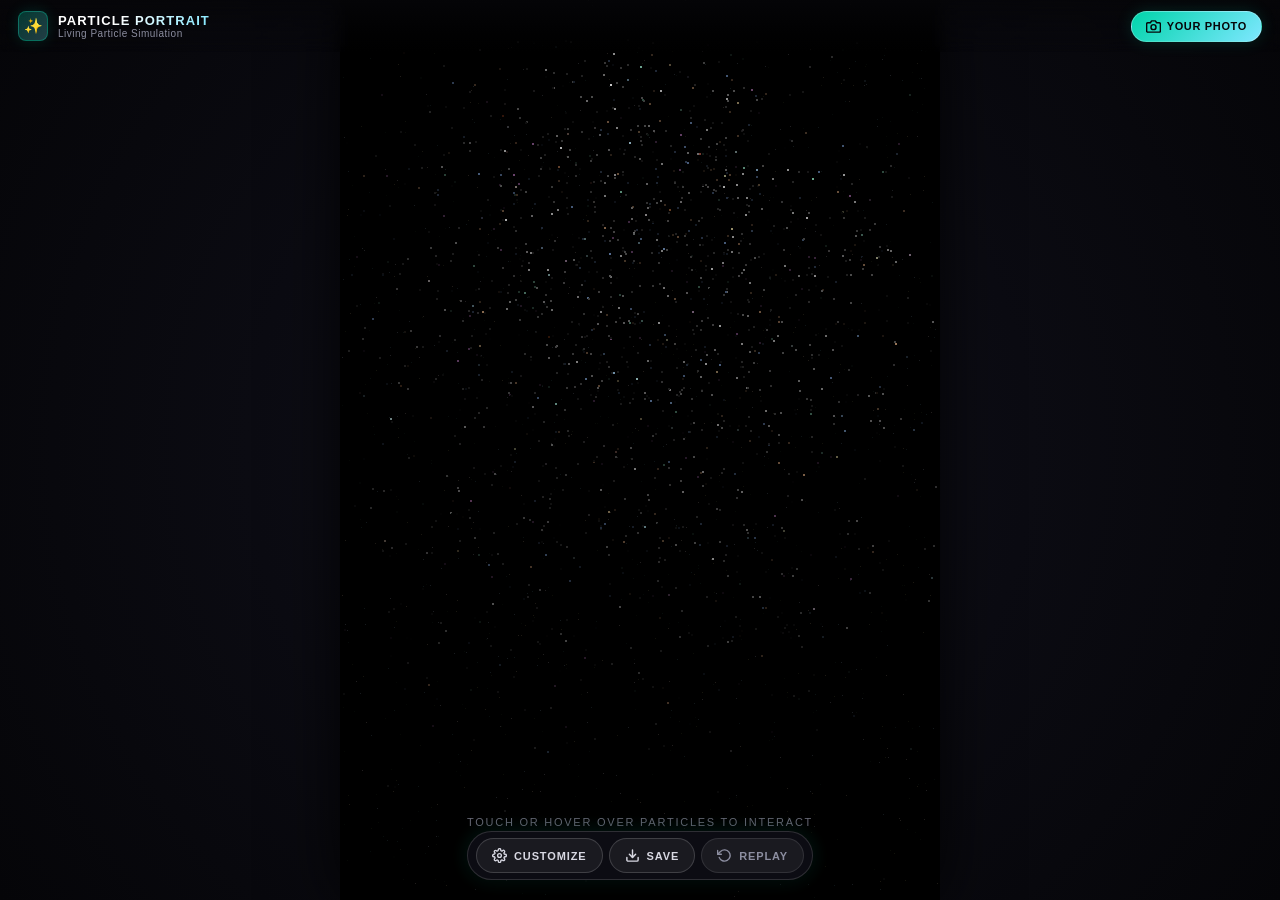
==== commit 7989fa19: "fix: single reset button, remove dark overlay, move Your Photo to top right, make palette mode scrol" ====
--- a/index.html
+++ b/index.html
@@ -14,7 +14,7 @@
     <canvas id="canvas" aria-label="Particle Portrait Canvas"></canvas>
   </main>
 
-  <!-- Top App Header with App Name & Branding -->
+  <!-- Top App Header with App Name, Branding & Top-Right "Your Photo" Button -->
   <header id="app-header" class="app-header">
     <div class="brand">
       <div class="brand-badge" aria-hidden="true">✨</div>
@@ -23,19 +23,22 @@
         <span class="brand-sub">Living Particle Simulation</span>
       </div>
     </div>
+
+    <!-- Prominent Top-Right "Your Photo" CTA Button -->
+    <div class="header-actions">
+      <label class="action-top-upload" title="Upload your own photo or portrait">
+        <svg width="15" height="15" viewBox="0 0 24 24" fill="none" stroke="currentColor" stroke-width="2.3" stroke-linecap="round" stroke-linejoin="round">
+          <path d="M23 19a2 2 0 0 1-2 2H3a2 2 0 0 1-2-2V8a2 2 0 0 1 2-2h4l2-3h6l2 3h4a2 2 0 0 1 2 2z"></path>
+          <circle cx="12" cy="13" r="4"></circle>
+        </svg>
+        <span>Your Photo</span>
+        <input type="file" id="f-top" accept="image/*" hidden>
+      </label>
+    </div>
   </header>
 
-  <!-- Floating Action Bar: Revealed Once Rendered (Your Photo, Customize, Save, Replay) -->
+  <!-- Floating Action Bar: Revealed Once Rendered (Customize, Save, Replay) -->
   <div id="render-actions-bar" class="render-actions-bar hidden" role="toolbar" aria-label="Portrait Actions">
-    <label class="action-pill action-upload" title="Upload your own photo or selfie">
-      <svg width="15" height="15" viewBox="0 0 24 24" fill="none" stroke="currentColor" stroke-width="2.2" stroke-linecap="round" stroke-linejoin="round">
-        <path d="M23 19a2 2 0 0 1-2 2H3a2 2 0 0 1-2-2V8a2 2 0 0 1 2-2h4l2-3h6l2 3h4a2 2 0 0 1 2 2z"></path>
-        <circle cx="12" cy="13" r="4"></circle>
-      </svg>
-      <span>Your Photo</span>
-      <input type="file" id="f-dock" accept="image/*" hidden>
-    </label>
-
     <button id="quick-customize-btn" class="action-pill action-customize" title="Customize Particles, Physics & Colors" aria-expanded="false">
       <svg width="15" height="15" viewBox="0 0 24 24" fill="none" stroke="currentColor" stroke-width="2.2" stroke-linecap="round" stroke-linejoin="round">
         <circle cx="12" cy="12" r="3"></circle>
@@ -62,10 +65,7 @@
     </button>
   </div>
 
-  <!-- Backdrop Dimmer Overlay -->
-  <div id="panel-backdrop" class="panel-backdrop"></div>
-
-  <!-- Interactive Customize Console (Horizontal Scrollable Tool Carousel + Active Slider) -->
+  <!-- Interactive Customize Console (No Dark Dimmer: Canvas Stays 100% Bright & Visible) -->
   <aside id="controls" class="customize-console collapsed" role="region" aria-label="Customize Console">
     <div class="console-handle" aria-hidden="true"></div>
 
@@ -75,17 +75,13 @@
         <span class="active-tool-val" id="active-tool-value">1.6</span>
       </div>
       <div class="console-header-actions">
-        <button id="console-replay-btn" class="console-icon-btn" title="Replay Entrance Animation (Space)">
-          <svg width="15" height="15" viewBox="0 0 24 24" fill="none" stroke="currentColor" stroke-width="2.2" stroke-linecap="round" stroke-linejoin="round">
-            <polyline points="1 4 1 10 7 10"></polyline>
-            <path d="M3.51 15a9 9 0 1 0 2.13-9.36L1 10"></path>
-          </svg>
-        </button>
-        <button id="reset-btn" class="console-icon-btn" title="Reset All Settings to Defaults">
-          <svg width="15" height="15" viewBox="0 0 24 24" fill="none" stroke="currentColor" stroke-width="2.2" stroke-linecap="round" stroke-linejoin="round">
+        <!-- Single Explicit Reset Button -->
+        <button id="reset-btn" class="console-reset-btn" title="Reset All Settings to Defaults">
+          <svg width="13" height="13" viewBox="0 0 24 24" fill="none" stroke="currentColor" stroke-width="2.3" stroke-linecap="round" stroke-linejoin="round">
             <path d="M3 12a9 9 0 1 0 9-9 9.75 9.75 0 0 0-6.74 2.74L3 8"></path>
             <path d="M3 3v5h5"></path>
           </svg>
+          <span>Reset</span>
         </button>
         <button id="close-panel-btn" class="console-icon-btn close-btn" title="Close Console">
           <svg width="16" height="16" viewBox="0 0 24 24" fill="none" stroke="currentColor" stroke-width="2.2" stroke-linecap="round" stroke-linejoin="round">
@@ -107,13 +103,16 @@
         </div>
       </div>
 
-      <!-- Palette Chips View (Active when Palette tool is selected) -->
+      <!-- Palette Chips View (Horizontally Scrollable) -->
       <div id="tool-palette-view" class="tool-view">
         <div class="palette-chips">
           <button type="button" class="chip-btn active" data-mode="original">Original + Tints</button>
           <button type="button" class="chip-btn" data-mode="mono">Monochrome</button>
+          <button type="button" class="chip-btn" data-mode="cyber">Cyberpunk Neon</button>
           <button type="button" class="chip-btn" data-mode="aurora">Aurora Spectrum</button>
           <button type="button" class="chip-btn" data-mode="ember">Ember Flame</button>
+          <button type="button" class="chip-btn" data-mode="matrix">Matrix Emerald</button>
+          <button type="button" class="chip-btn" data-mode="sepia">Vintage Sepia</button>
         </div>
       </div>
 
--- a/style.css
+++ b/style.css
@@ -83,7 +83,7 @@
   padding: env(safe-area-inset-top, 0px) 18px 0 18px;
   display: flex;
   align-items: center;
-  justify-content: flex-start;
+  justify-content: space-between;
   background: linear-gradient(180deg, rgba(6, 6, 9, 0.75) 0%, rgba(6, 6, 9, 0.2) 65%, rgba(6, 6, 9, 0) 100%);
   backdrop-filter: blur(8px);
   -webkit-backdrop-filter: blur(8px);
@@ -96,6 +96,39 @@
   align-items: center;
   gap: 10px;
   pointer-events: auto;
+}
+
+.header-actions {
+  display: flex;
+  align-items: center;
+  pointer-events: auto;
+}
+
+.action-top-upload {
+  font-family: inherit;
+  font-size: 11px;
+  font-weight: 700;
+  letter-spacing: 0.06em;
+  text-transform: uppercase;
+  color: #060609;
+  background: linear-gradient(135deg, var(--accent) 0%, var(--cyan) 100%);
+  border: 1px solid rgba(255, 255, 255, 0.25);
+  padding: 7px 14px;
+  border-radius: 999px;
+  cursor: pointer;
+  display: inline-flex;
+  align-items: center;
+  gap: 6px;
+  box-shadow: 0 0 16px var(--accent-dim);
+  transition: all var(--transition);
+  white-space: nowrap;
+  user-select: none;
+}
+
+.action-top-upload:hover {
+  transform: translateY(-1px);
+  box-shadow: 0 0 24px var(--accent-glow);
+  color: #000000;
 }
 
 .brand-badge {
@@ -240,29 +273,6 @@
 .action-replay:hover {
   color: #ffffff;
   border-color: rgba(255, 255, 255, 0.3);
-}
-
-/* ============================================================
-   Backdrop Dimmer Overlay
-   ============================================================ */
-
-.panel-backdrop {
-  position: fixed;
-  inset: 0;
-  background: rgba(0, 0, 0, 0.65);
-  backdrop-filter: blur(4px);
-  -webkit-backdrop-filter: blur(4px);
-  z-index: 35;
-  opacity: 0;
-  visibility: hidden;
-  pointer-events: none;
-  transition: opacity var(--transition), visibility var(--transition);
-}
-
-.panel-backdrop.active {
-  opacity: 1;
-  visibility: visible;
-  pointer-events: auto;
 }
 
 /* ============================================================
@@ -339,7 +349,34 @@
 .console-header-actions {
   display: flex;
   align-items: center;
-  gap: 6px;
+  gap: 8px;
+}
+
+.console-reset-btn {
+  display: inline-flex;
+  align-items: center;
+  gap: 5px;
+  padding: 5px 12px;
+  border-radius: 8px;
+  border: 1px solid rgba(255, 255, 255, 0.12);
+  background: rgba(255, 255, 255, 0.05);
+  color: #c0c0d0;
+  font-family: inherit;
+  font-size: 11px;
+  font-weight: 600;
+  letter-spacing: 0.04em;
+  cursor: pointer;
+  transition: all var(--transition);
+}
+
+.console-reset-btn:hover {
+  background: rgba(255, 255, 255, 0.14);
+  color: #ffffff;
+  border-color: rgba(255, 255, 255, 0.3);
+}
+
+.console-reset-btn:active {
+  transform: translateY(1px);
 }
 
 .console-icon-btn {
@@ -458,14 +495,30 @@
   border: 2px solid #ffffff;
 }
 
-/* Palette Chips View */
+/* Palette Chips View (Horizontally Scrollable) */
+#tool-palette-view {
+  width: 100%;
+  overflow-x: auto;
+  -webkit-overflow-scrolling: touch;
+  scrollbar-width: none;
+}
+
+#tool-palette-view::-webkit-scrollbar {
+  display: none;
+}
+
 .palette-chips {
   display: flex;
   gap: 8px;
   overflow-x: auto;
   scrollbar-width: none;
-  padding: 4px 0;
-  justify-content: center;
+  -webkit-overflow-scrolling: touch;
+  padding: 4px 18px;
+  width: max-content;
+  min-width: 100%;
+  box-sizing: border-box;
+  justify-content: flex-start;
+  align-items: center;
 }
 
 .palette-chips::-webkit-scrollbar {
@@ -473,6 +526,7 @@
 }
 
 .chip-btn {
+  flex-shrink: 0;
   padding: 6px 14px;
   border-radius: 20px;
   font-size: 11px;
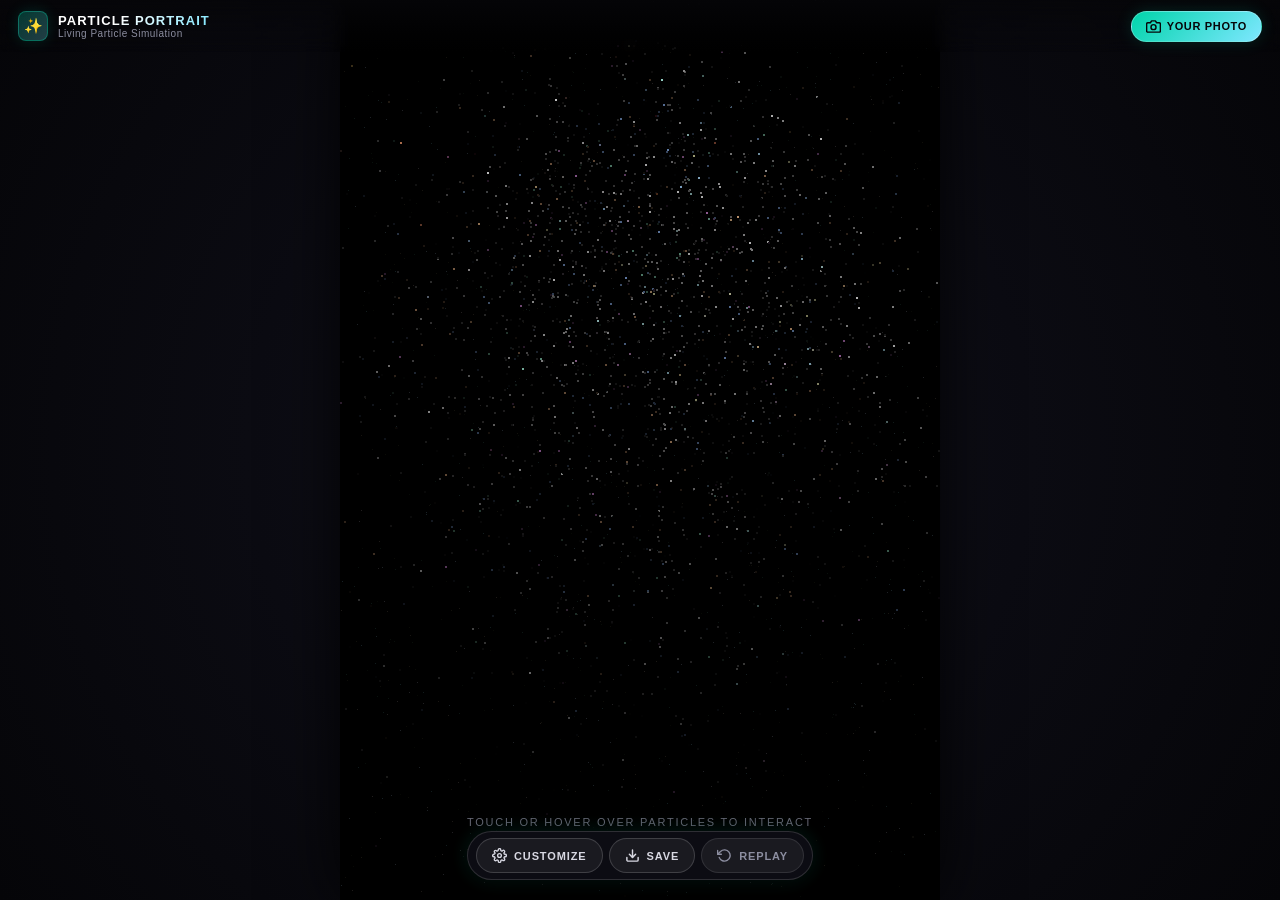
==== commit 092c2f2a: "feat: direct audio signal particle distortion engine with mic, track, and demo beat" ====
--- a/index.html
+++ b/index.html
@@ -131,6 +131,24 @@
         </div>
       </div>
 
+      <!-- Audio Reactive View (Distort Particles with Audio Signal) -->
+      <div id="tool-audio-view" class="tool-view">
+        <div class="audio-controls-inline">
+          <button type="button" class="chip-btn" id="audio-mic-btn" title="Toggle Live Microphone Reactivity">🎤 Mic</button>
+          <label class="chip-btn file-chip" title="Upload Audio File (MP3/WAV/AAC)">
+            📁 Track
+            <input type="file" id="audio-file-input" accept="audio/*" hidden>
+          </label>
+          <button type="button" class="chip-btn" id="audio-demo-btn" title="Play Built-in Demo Synth Beat">🎵 Beat</button>
+          <button type="button" class="chip-btn active" id="audio-stop-btn" title="Turn Off Audio Reactivity">⏹ Off</button>
+          <div class="audio-sens-wrap" title="Audio Signal Distortion Intensity">
+            <span class="audio-sens-label">Sens</span>
+            <input type="range" id="audio-sens-slider" min="0.5" max="3.0" step="0.1" value="1.4" aria-label="Audio Distortion Intensity">
+            <span id="audio-sens-val">1.4</span>
+          </div>
+        </div>
+      </div>
+
       <!-- Export & Record View (Active when Export tool is selected) -->
       <div id="tool-export-view" class="tool-view">
         <div class="export-inline-bar">
--- a/style.css
+++ b/style.css
@@ -603,6 +603,68 @@
   min-width: 100px;
 }
 
+/* Audio Reactive View */
+#tool-audio-view {
+  width: 100%;
+  overflow-x: auto;
+  -webkit-overflow-scrolling: touch;
+  scrollbar-width: none;
+}
+
+#tool-audio-view::-webkit-scrollbar {
+  display: none;
+}
+
+.audio-controls-inline {
+  display: flex;
+  align-items: center;
+  gap: 8px;
+  overflow-x: auto;
+  scrollbar-width: none;
+  -webkit-overflow-scrolling: touch;
+  padding: 4px 18px;
+  width: max-content;
+  min-width: 100%;
+  box-sizing: border-box;
+  justify-content: flex-start;
+}
+
+.audio-controls-inline::-webkit-scrollbar {
+  display: none;
+}
+
+.audio-sens-wrap {
+  display: inline-flex;
+  align-items: center;
+  gap: 7px;
+  padding: 4px 12px;
+  border-radius: 20px;
+  background: rgba(255, 255, 255, 0.05);
+  border: 1px solid rgba(255, 255, 255, 0.1);
+  flex-shrink: 0;
+}
+
+.audio-sens-label {
+  font-size: 10px;
+  font-weight: 700;
+  letter-spacing: 0.06em;
+  text-transform: uppercase;
+  color: var(--muted);
+}
+
+#audio-sens-slider {
+  width: 75px;
+  height: 4px;
+}
+
+#audio-sens-val {
+  font-family: ui-monospace, Menlo, Consolas, monospace;
+  font-size: 11px;
+  color: var(--accent);
+  font-weight: 700;
+  min-width: 22px;
+}
+
 /* Export View */
 .export-inline-bar {
   display: flex;
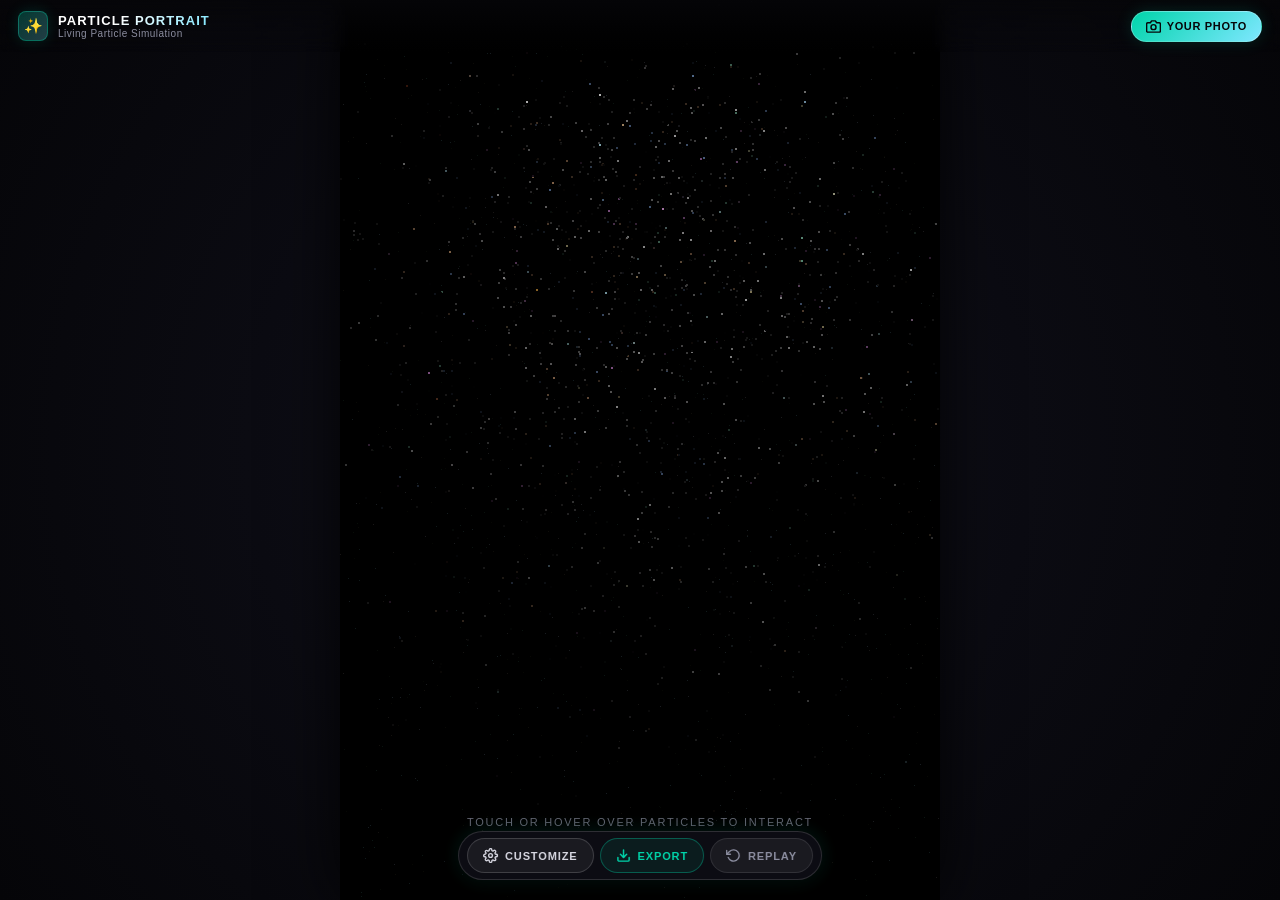
==== commit c6d9bd88: "feat: replace save button with export action popup and remove export from customize carousel" ====
--- a/index.html
+++ b/index.html
@@ -37,7 +37,7 @@
     </div>
   </header>
 
-  <!-- Floating Action Bar: Revealed Once Rendered (Customize, Save, Replay) -->
+  <!-- Floating Action Bar: Revealed Once Rendered (Customize, Export, Replay) -->
   <div id="render-actions-bar" class="render-actions-bar hidden" role="toolbar" aria-label="Portrait Actions">
     <button id="quick-customize-btn" class="action-pill action-customize" title="Customize Particles, Physics & Colors" aria-expanded="false">
       <svg width="15" height="15" viewBox="0 0 24 24" fill="none" stroke="currentColor" stroke-width="2.2" stroke-linecap="round" stroke-linejoin="round">
@@ -47,13 +47,13 @@
       <span>Customize</span>
     </button>
 
-    <button id="quick-save-btn" class="action-pill action-save" title="Save Particle Portrait Image (PNG)">
+    <button id="quick-export-btn" class="action-pill action-export" title="Export Portrait (PNG, Video, Settings)" aria-expanded="false">
       <svg width="15" height="15" viewBox="0 0 24 24" fill="none" stroke="currentColor" stroke-width="2.3" stroke-linecap="round" stroke-linejoin="round">
         <path d="M21 15v4a2 2 0 0 1-2 2H5a2 2 0 0 1-2-2v-4"></path>
         <polyline points="7 10 12 15 17 10"></polyline>
         <line x1="12" y1="15" x2="12" y2="3"></line>
       </svg>
-      <span>Save</span>
+      <span>Export</span>
     </button>
 
     <button id="quick-replay-btn" class="action-pill action-replay" title="Replay Entrance Animation (Space)">
@@ -63,6 +63,33 @@
       </svg>
       <span>Replay</span>
     </button>
+  </div>
+
+  <!-- Floating Export Panel (Opens directly from the Export action button) -->
+  <div id="export-popup" class="export-popup collapsed" role="dialog" aria-label="Export Options">
+    <div class="export-popup-header">
+      <span class="export-popup-title">Export Portrait</span>
+      <button id="close-export-btn" class="console-icon-btn close-btn" title="Close Export">
+        <svg width="14" height="14" viewBox="0 0 24 24" fill="none" stroke="currentColor" stroke-width="2.2" stroke-linecap="round" stroke-linejoin="round">
+          <line x1="18" y1="6" x2="6" y2="18"></line>
+          <line x1="6" y1="6" x2="18" y2="18"></line>
+        </svg>
+      </button>
+    </div>
+    <div class="export-popup-body">
+      <div class="export-btn-group">
+        <button type="button" class="chip-btn chip-primary" id="export-png-btn">Export PNG</button>
+        <label class="chip-toggle" title="Save PNG with transparent background">
+          <input type="checkbox" id="transparent-png">
+          <span>Transparent</span>
+        </label>
+      </div>
+      <div class="export-btn-group">
+        <button type="button" class="chip-btn" id="export-webm-btn">Record Video (6s)</button>
+        <button type="button" class="chip-btn" id="export-settings-btn">JSON</button>
+      </div>
+    </div>
+    <div id="export-popup-msg" class="export-popup-msg"></div>
   </div>
 
   <!-- Interactive Customize Console (No Dark Dimmer: Canvas Stays 100% Bright & Visible) -->
@@ -148,19 +175,6 @@
           </div>
         </div>
       </div>
-
-      <!-- Export & Record View (Active when Export tool is selected) -->
-      <div id="tool-export-view" class="tool-view">
-        <div class="export-inline-bar">
-          <button type="button" class="chip-btn chip-primary" id="export-png-btn">Export PNG</button>
-          <label class="chip-toggle">
-            <input type="checkbox" id="transparent-png">
-            <span>Transparent</span>
-          </label>
-          <button type="button" class="chip-btn" id="export-webm-btn">Record Video (6s)</button>
-          <button type="button" class="chip-btn" id="export-settings-btn">JSON</button>
-        </div>
-      </div>
     </div>
 
     <!-- Horizontal Scrollable Tool Carousel -->
--- a/style.css
+++ b/style.css
@@ -249,19 +249,27 @@
   border-color: rgba(255, 255, 255, 0.16);
 }
 
-.action-customize:hover {
+.action-customize:hover,
+.action-customize.active {
   border-color: var(--cyan);
+  background: rgba(0, 240, 255, 0.14);
   color: var(--cyan);
-}
-
-/* Save Button */
-.action-save {
-  border-color: rgba(255, 255, 255, 0.16);
-}
-
-.action-save:hover {
+  box-shadow: 0 0 16px rgba(0, 240, 255, 0.22);
+}
+
+/* Export Button */
+.action-export {
+  border-color: rgba(0, 212, 170, 0.35);
+  background: rgba(0, 212, 170, 0.08);
+  color: var(--accent);
+}
+
+.action-export:hover,
+.action-export.active {
   border-color: var(--accent);
-  color: var(--accent);
+  background: rgba(0, 212, 170, 0.2);
+  color: #ffffff;
+  box-shadow: 0 0 16px var(--accent-dim);
 }
 
 /* Replay Button */
@@ -665,13 +673,79 @@
   min-width: 22px;
 }
 
-/* Export View */
-.export-inline-bar {
+/* ============================================================
+   Floating Export Popup (Triggered from Export action button)
+   ============================================================ */
+
+.export-popup {
+  position: fixed;
+  bottom: calc(76px + env(safe-area-inset-bottom, 0px));
+  left: 50%;
+  transform: translate(-50%, 0) scale(1);
+  width: calc(100% - 28px);
+  max-width: 360px;
+  background: rgba(14, 14, 24, 0.94);
+  backdrop-filter: blur(28px) saturate(180%);
+  -webkit-backdrop-filter: blur(28px) saturate(180%);
+  border: 1px solid rgba(255, 255, 255, 0.14);
+  border-radius: 18px;
+  box-shadow: 0 16px 48px rgba(0, 0, 0, 0.75);
+  padding: 14px 16px;
+  z-index: 40;
+  transition: transform 260ms cubic-bezier(0.16, 1, 0.3, 1), opacity 260ms ease;
+  opacity: 1;
+  pointer-events: auto;
+}
+
+.export-popup.collapsed {
+  transform: translate(-50%, 14px) scale(0.96);
+  opacity: 0;
+  pointer-events: none;
+}
+
+.export-popup-header {
+  display: flex;
+  align-items: center;
+  justify-content: space-between;
+  margin-bottom: 12px;
+  padding-bottom: 6px;
+  border-bottom: 1px solid rgba(255, 255, 255, 0.06);
+}
+
+.export-popup-title {
+  font-size: 11px;
+  font-weight: 700;
+  letter-spacing: 0.12em;
+  text-transform: uppercase;
+  color: #ffffff;
+}
+
+.export-popup-body {
+  display: flex;
+  flex-direction: column;
+  gap: 10px;
+}
+
+.export-btn-group {
   display: flex;
   align-items: center;
   gap: 8px;
-  flex-wrap: wrap;
+  justify-content: space-between;
+}
+
+.export-btn-group .chip-btn {
+  flex: 1;
+  text-align: center;
   justify-content: center;
+}
+
+.export-popup-msg {
+  font-family: ui-monospace, Menlo, Consolas, monospace;
+  font-size: 10px;
+  color: var(--cyan);
+  text-align: center;
+  min-height: 14px;
+  margin-top: 6px;
 }
 
 /* ============================================================
@@ -1116,6 +1190,12 @@
     border-radius: 18px 18px 0 0;
   }
 
+  .export-popup {
+    bottom: calc(66px + env(safe-area-inset-bottom, 0px));
+    width: calc(100% - 20px);
+    max-width: 340px;
+  }
+
   .carousel-tool {
     min-width: 58px;
     max-width: 66px;
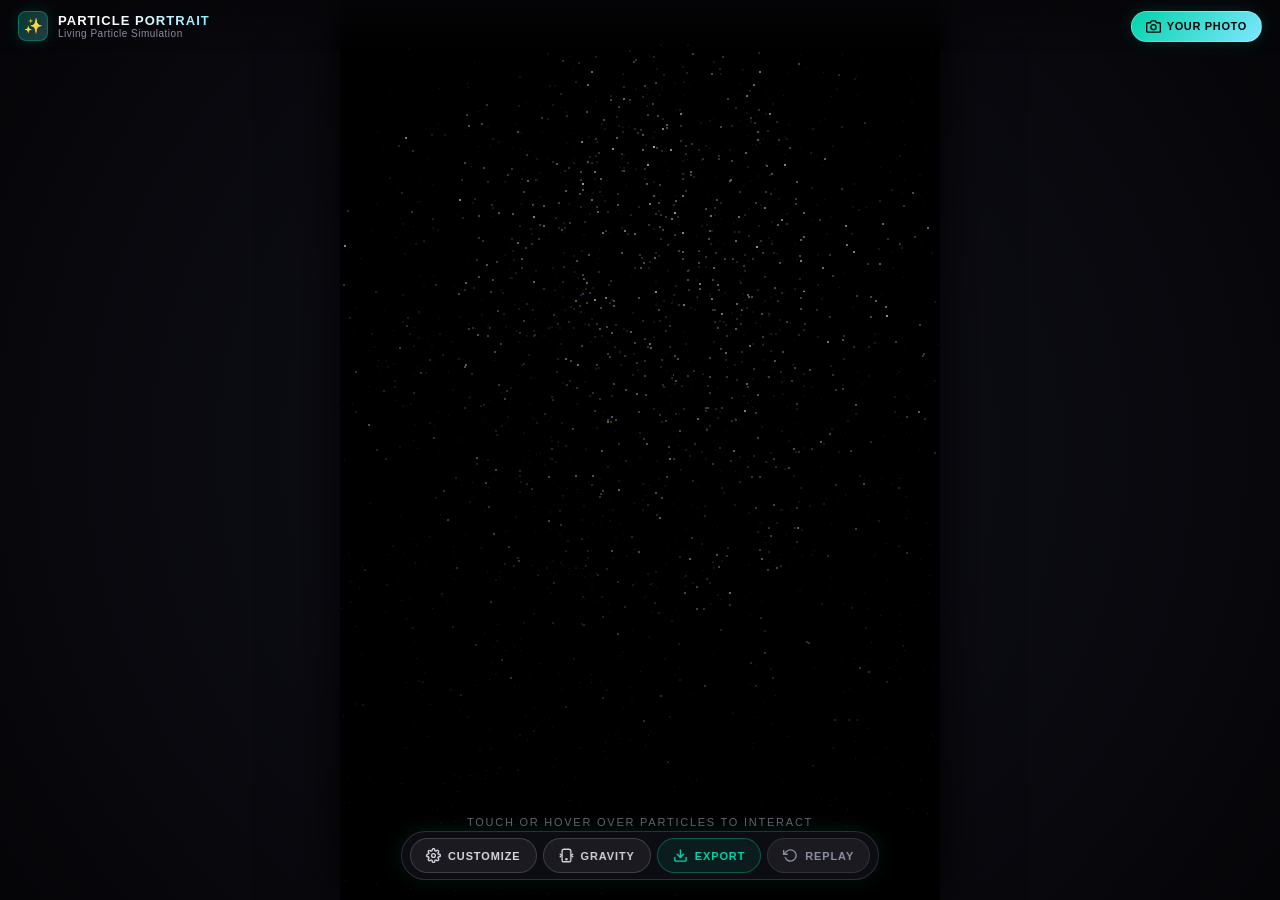
==== commit 5b4141bd: "feat: mobile gyroscope gravity physics on particles with fluid and cascade modes" ====
--- a/index.html
+++ b/index.html
@@ -45,6 +45,16 @@
         <path d="M19.4 15a1.65 1.65 0 0 0 .33 1.82l.06.06a2 2 0 0 1 0 2.83 2 2 0 0 1-2.83 0l-.06-.06a1.65 1.65 0 0 0-1.82-.33 1.65 1.65 0 0 0-1 1.51V21a2 2 0 0 1-2 2 2 2 0 0 1-2-2v-.09A1.65 1.65 0 0 0 9 19.4a1.65 1.65 0 0 0-1.82.33l-.06.06a2 2 0 0 1-2.83 0 2 2 0 0 1 0-2.83l.06-.06a1.65 1.65 0 0 0 .33-1.82 1.65 1.65 0 0 0-1.51-1H3a2 2 0 0 1-2-2 2 2 0 0 1 2-2h.09A1.65 1.65 0 0 0 4.6 9a1.65 1.65 0 0 0-.33-1.82l-.06-.06a2 2 0 0 1 0-2.83 2 2 0 0 1 2.83 0l.06.06a1.65 1.65 0 0 0 1.82.33H9a1.65 1.65 0 0 0 1-1.51V3a2 2 0 0 1 2-2 2 2 0 0 1 2 2v.09a1.65 1.65 0 0 0 1 1.51 1.65 1.65 0 0 0 1.82-.33l.06-.06a2 2 0 0 1 2.83 0 2 2 0 0 1 0 2.83l-.06.06a1.65 1.65 0 0 0-.33 1.82V9a1.65 1.65 0 0 0 1.51 1H21a2 2 0 0 1 2 2 2 2 0 0 1-2 2h-.09a1.65 1.65 0 0 0-1.51 1z"></path>
       </svg>
       <span>Customize</span>
+    </button>
+
+    <button id="quick-gyro-btn" class="action-pill action-gyro" title="Toggle Mobile Gyroscope Gravity Physics" aria-pressed="false">
+      <svg width="15" height="15" viewBox="0 0 24 24" fill="none" stroke="currentColor" stroke-width="2.2" stroke-linecap="round" stroke-linejoin="round">
+        <rect x="5" y="2" width="14" height="20" rx="3" ry="3"></rect>
+        <circle cx="12" cy="18" r="1" fill="currentColor"></circle>
+        <path d="M2 10l2 2-2 2"></path>
+        <path d="M22 10l-2 2 2 2"></path>
+      </svg>
+      <span>Gravity</span>
     </button>
 
     <button id="quick-export-btn" class="action-pill action-export" title="Export Portrait (PNG, Video, Settings)" aria-expanded="false">
@@ -175,6 +185,30 @@
           </div>
         </div>
       </div>
+
+      <!-- Gyroscope Gravity View (Physics Driven by Device Tilt) -->
+      <div id="tool-gyro-view" class="tool-view">
+        <div class="gyro-controls-inline">
+          <button type="button" class="chip-btn" id="gyro-toggle-btn" title="Toggle Mobile Gyroscope Gravity">
+            <span class="gyro-status-dot"></span>
+            <span id="gyro-toggle-text">Gravity: OFF</span>
+          </button>
+          <div class="gyro-modes-group">
+            <button type="button" class="chip-btn active" data-gyro-mode="fluid" id="gyro-mode-fluid" title="Elastic fluid tilt suspension">Fluid Flow</button>
+            <button type="button" class="chip-btn" data-gyro-mode="cascade" id="gyro-mode-cascade" title="Free-fall particle cascade">Cascade</button>
+          </div>
+          <button type="button" class="chip-btn" id="gyro-calibrate-btn" title="Calibrate current orientation as level center">🎯 Zero</button>
+          <div class="gyro-sens-wrap" title="Gravity Force Intensity">
+            <span class="gyro-sens-label">Force</span>
+            <input type="range" id="gyro-strength-slider" min="0.3" max="3.0" step="0.1" value="1.2" aria-label="Gravity Force Intensity">
+            <span id="gyro-strength-val">1.2</span>
+          </div>
+          <div class="gyro-tilt-widget" id="gyro-tilt-widget" title="Tilt direction indicator (drag to simulate tilt on desktop)">
+            <div class="gyro-tilt-cross"></div>
+            <div class="gyro-tilt-dot" id="gyro-tilt-dot"></div>
+          </div>
+        </div>
+      </div>
     </div>
 
     <!-- Horizontal Scrollable Tool Carousel -->
--- a/style.css
+++ b/style.css
@@ -257,6 +257,36 @@
   box-shadow: 0 0 16px rgba(0, 240, 255, 0.22);
 }
 
+/* Gravity / Gyro Button */
+.action-gyro {
+  border-color: rgba(255, 255, 255, 0.16);
+  color: #cfcfd8;
+  position: relative;
+}
+
+.action-gyro:hover {
+  border-color: var(--accent);
+  color: #ffffff;
+}
+
+.action-gyro.active {
+  background: linear-gradient(135deg, rgba(0, 212, 170, 0.28) 0%, rgba(126, 231, 255, 0.22) 100%);
+  border-color: var(--accent);
+  color: #ffffff;
+  box-shadow: 0 0 16px var(--accent-dim);
+}
+
+.action-gyro.active svg {
+  color: var(--accent);
+  animation: gyro-tilt-bob 2.4s ease-in-out infinite;
+}
+
+@keyframes gyro-tilt-bob {
+  0%, 100% { transform: rotate(0deg); }
+  25% { transform: rotate(-10deg); }
+  75% { transform: rotate(10deg); }
+}
+
 /* Export Button */
 .action-export {
   border-color: rgba(0, 212, 170, 0.35);
@@ -671,6 +701,156 @@
   color: var(--accent);
   font-weight: 700;
   min-width: 22px;
+}
+
+/* Gyroscope Gravity View */
+#tool-gyro-view {
+  width: 100%;
+  overflow-x: auto;
+  -webkit-overflow-scrolling: touch;
+  scrollbar-width: none;
+}
+
+#tool-gyro-view::-webkit-scrollbar {
+  display: none;
+}
+
+.gyro-controls-inline {
+  display: flex;
+  align-items: center;
+  gap: 8px;
+  overflow-x: auto;
+  scrollbar-width: none;
+  -webkit-overflow-scrolling: touch;
+  padding: 4px 18px;
+  width: max-content;
+  min-width: 100%;
+  box-sizing: border-box;
+  justify-content: flex-start;
+}
+
+.gyro-controls-inline::-webkit-scrollbar {
+  display: none;
+}
+
+.gyro-status-dot {
+  width: 7px;
+  height: 7px;
+  border-radius: 50%;
+  background: var(--muted);
+  display: inline-block;
+  margin-right: 5px;
+  transition: all 0.2s ease;
+}
+
+#gyro-toggle-btn.active .gyro-status-dot {
+  background: var(--accent);
+  box-shadow: 0 0 8px var(--accent-glow);
+}
+
+.gyro-modes-group {
+  display: inline-flex;
+  gap: 5px;
+  background: rgba(255, 255, 255, 0.04);
+  padding: 3px;
+  border-radius: 20px;
+  border: 1px solid rgba(255, 255, 255, 0.08);
+}
+
+.gyro-modes-group .chip-btn {
+  padding: 4px 10px;
+  font-size: 10.5px;
+}
+
+.gyro-sens-wrap {
+  display: inline-flex;
+  align-items: center;
+  gap: 7px;
+  padding: 4px 12px;
+  border-radius: 20px;
+  background: rgba(255, 255, 255, 0.05);
+  border: 1px solid rgba(255, 255, 255, 0.1);
+  flex-shrink: 0;
+}
+
+.gyro-sens-label {
+  font-size: 10px;
+  font-weight: 700;
+  letter-spacing: 0.06em;
+  text-transform: uppercase;
+  color: var(--muted);
+}
+
+#gyro-strength-slider {
+  width: 75px;
+  height: 4px;
+}
+
+#gyro-strength-val {
+  font-family: ui-monospace, Menlo, Consolas, monospace;
+  font-size: 11px;
+  color: var(--accent);
+  font-weight: 700;
+  min-width: 22px;
+}
+
+.gyro-tilt-widget {
+  position: relative;
+  width: 30px;
+  height: 30px;
+  border-radius: 50%;
+  border: 1px solid rgba(255, 255, 255, 0.22);
+  background: rgba(0, 0, 0, 0.45);
+  display: flex;
+  align-items: center;
+  justify-content: center;
+  flex-shrink: 0;
+  cursor: crosshair;
+  touch-action: none;
+  box-shadow: inset 0 0 6px rgba(0, 0, 0, 0.5);
+  margin-left: 2px;
+}
+
+.gyro-tilt-cross {
+  position: absolute;
+  width: 100%;
+  height: 100%;
+  pointer-events: none;
+}
+
+.gyro-tilt-cross::before,
+.gyro-tilt-cross::after {
+  content: "";
+  position: absolute;
+  background: rgba(255, 255, 255, 0.12);
+}
+
+.gyro-tilt-cross::before {
+  top: 50%;
+  left: 4px;
+  right: 4px;
+  height: 1px;
+  transform: translateY(-50%);
+}
+
+.gyro-tilt-cross::after {
+  left: 50%;
+  top: 4px;
+  bottom: 4px;
+  width: 1px;
+  transform: translateX(-50%);
+}
+
+.gyro-tilt-dot {
+  width: 8px;
+  height: 8px;
+  border-radius: 50%;
+  background: var(--accent);
+  box-shadow: 0 0 6px var(--accent-glow);
+  position: absolute;
+  pointer-events: none;
+  transition: transform 0.05s ease-out;
+  transform: translate(0px, 0px);
 }
 
 /* ============================================================
@@ -1172,17 +1352,18 @@
   }
 
   .render-actions-bar {
-    width: calc(100% - 20px);
-    max-width: 420px;
+    width: calc(100% - 16px);
+    max-width: 440px;
     justify-content: space-around;
-    padding: 6px 6px;
+    padding: 6px 4px;
+    gap: 4px;
     bottom: calc(12px + env(safe-area-inset-bottom, 0px));
   }
 
   .action-pill {
-    padding: 8px 10px;
-    font-size: 10px;
-    gap: 5px;
+    padding: 8px 7px;
+    font-size: 9.5px;
+    gap: 4px;
   }
 
   .customize-console {
